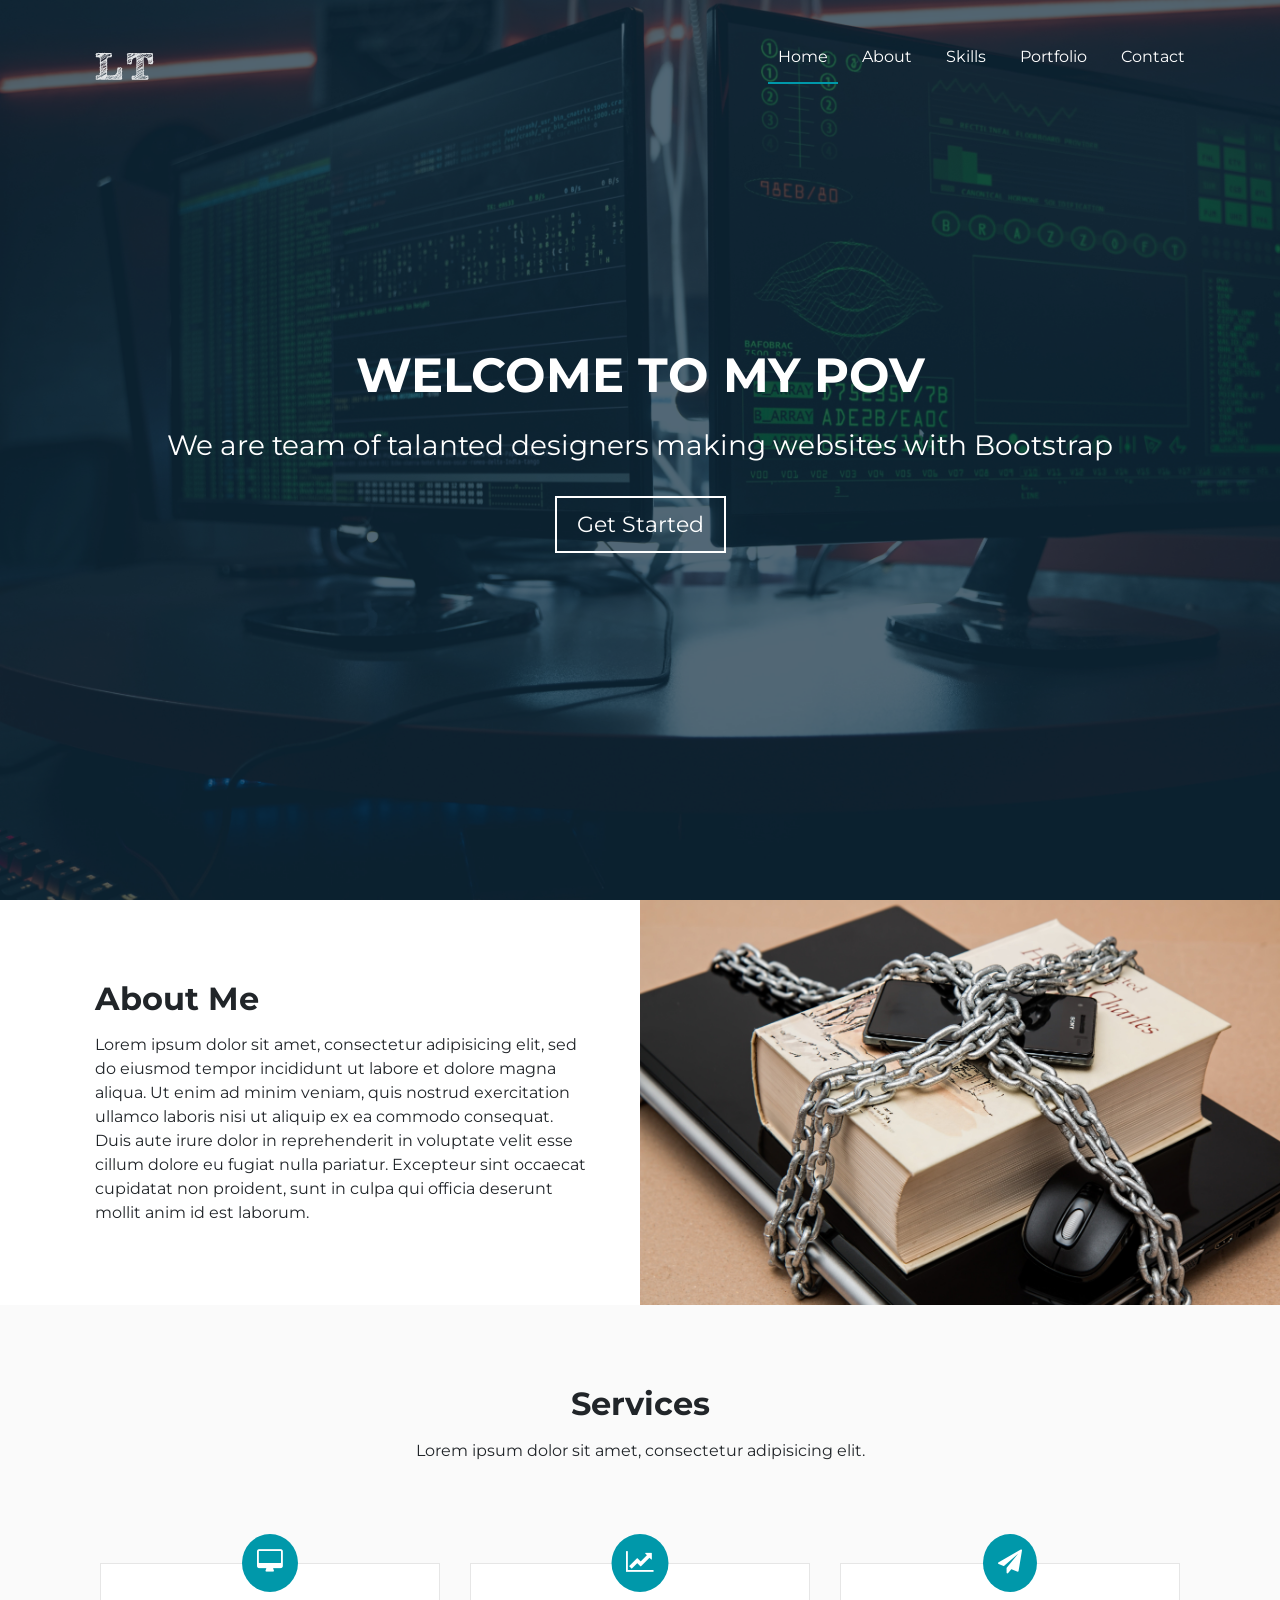
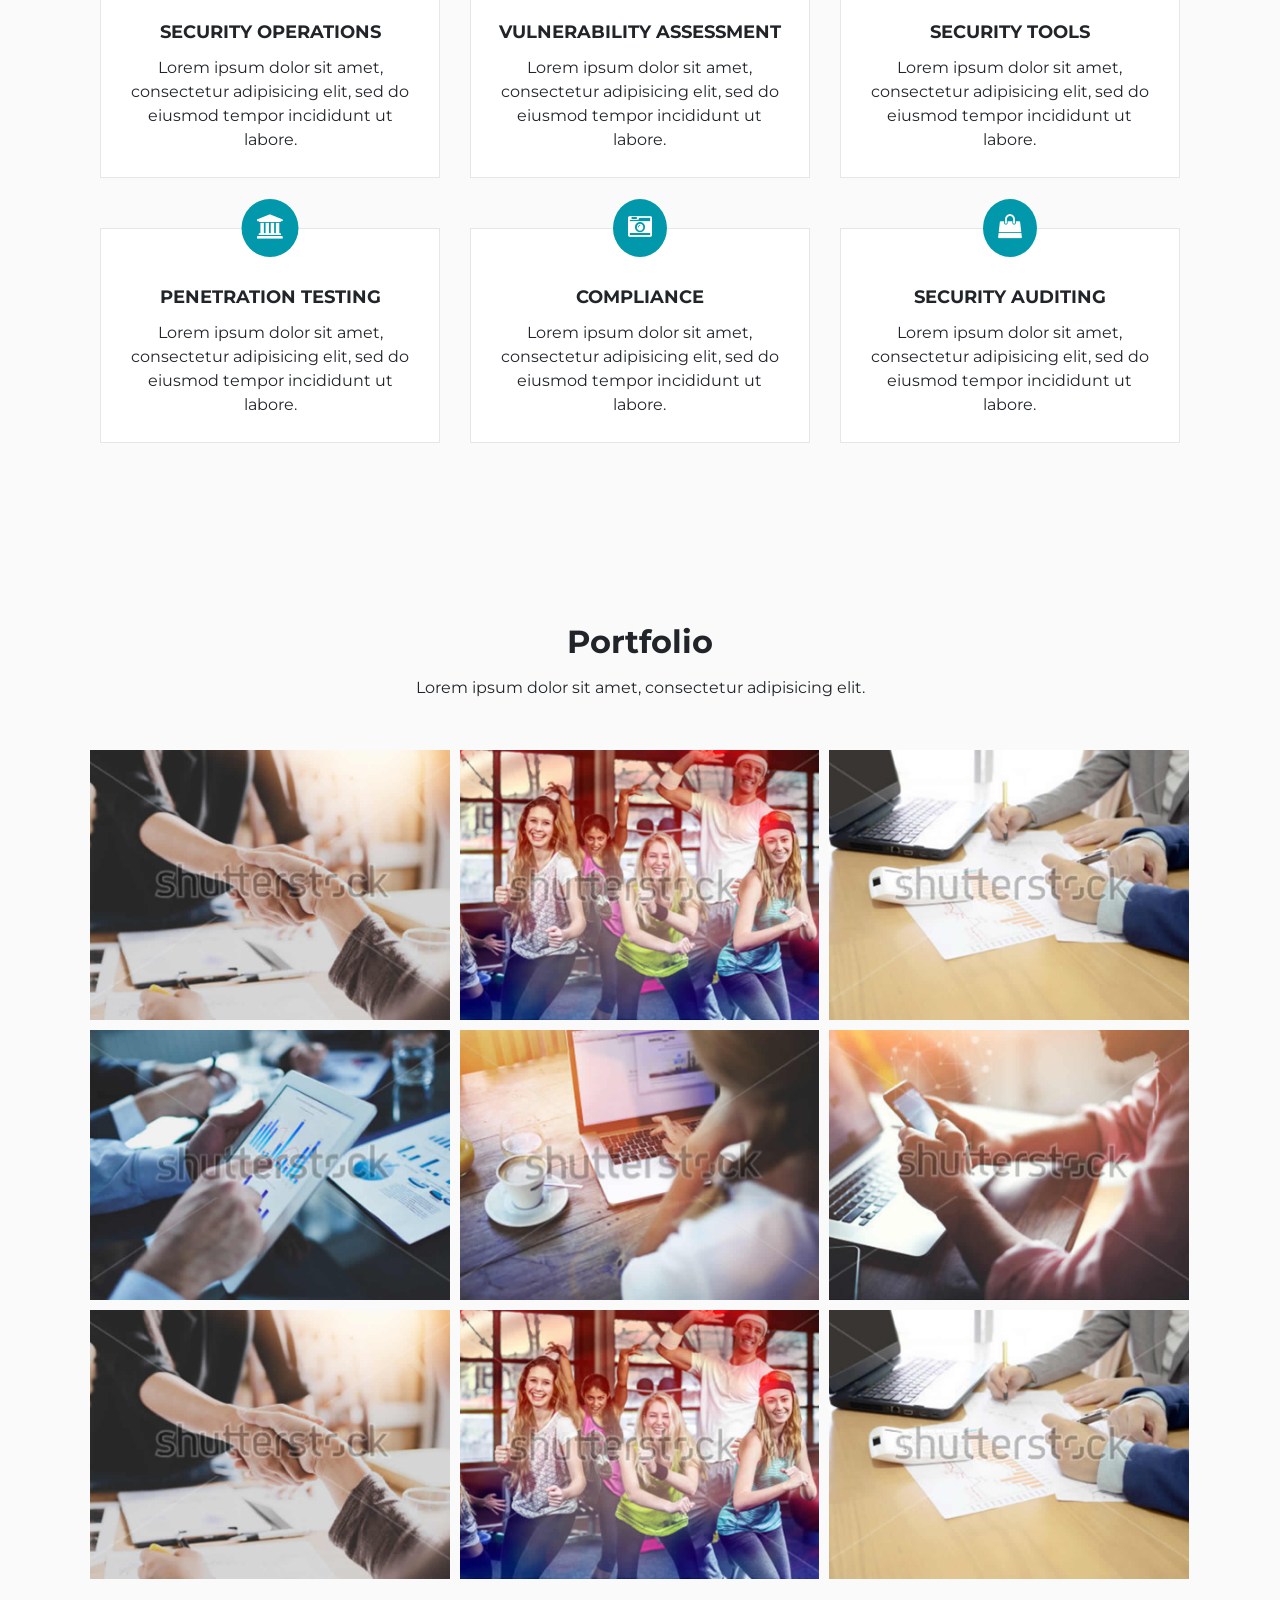
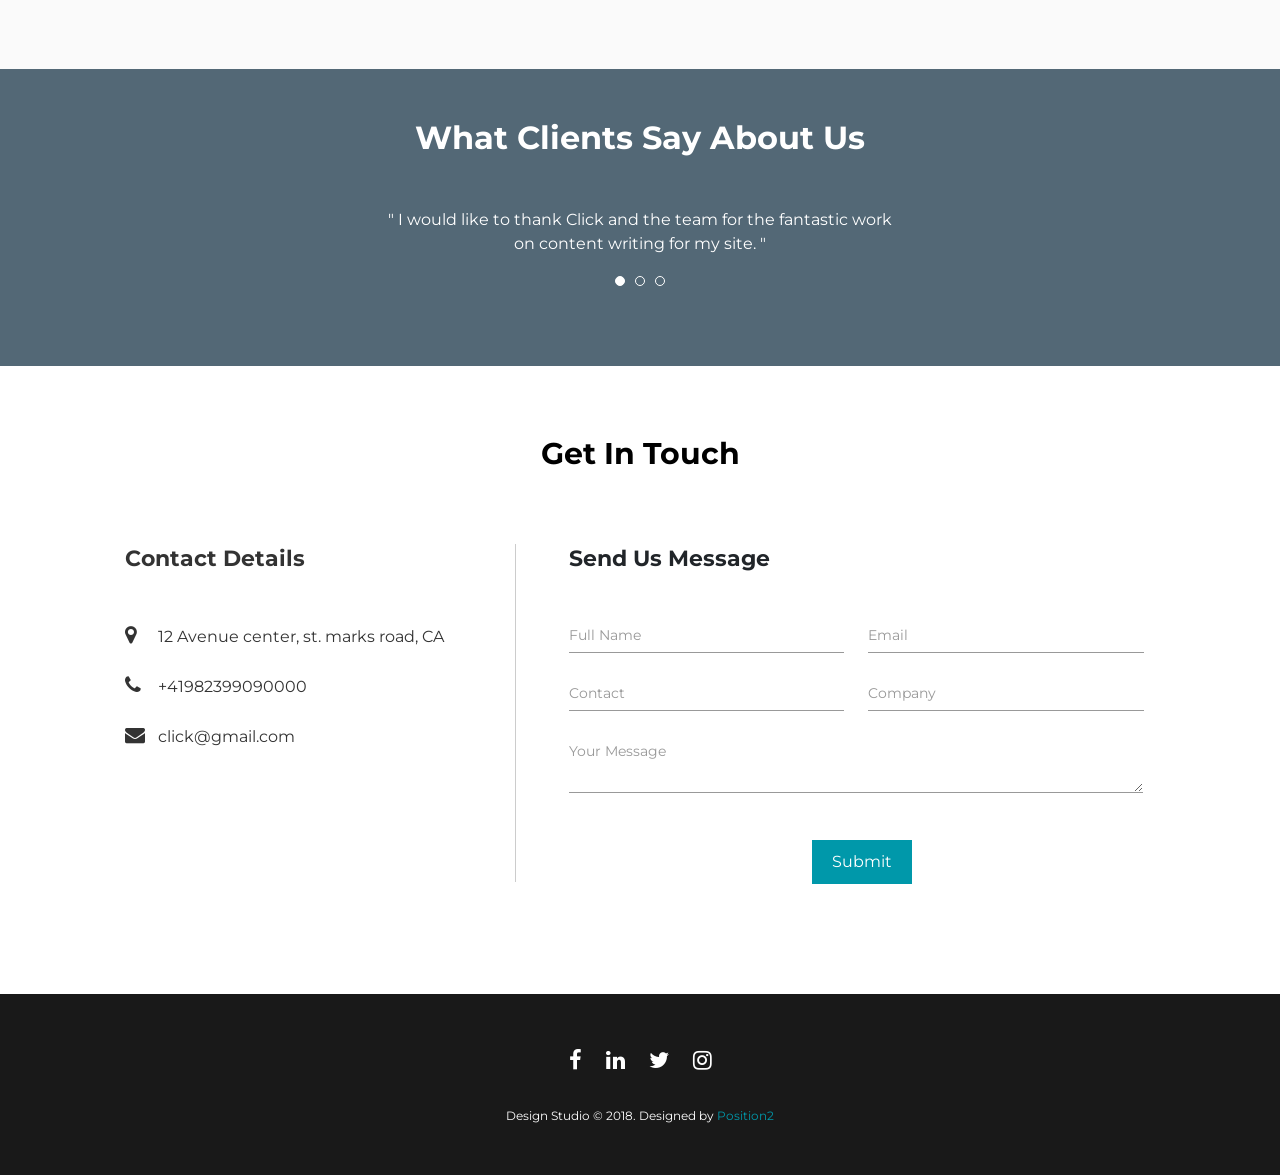
==== index.html @ 1babf872 "added files for portfolio - in development stage" ====
<!DOCTYPE html>
<html lang="en">
<head>
    <meta charset="utf-8">
    <meta name="viewport" content="width=device-width, initial-scale=1">
    <meta http-equiv="X-UA-Compatible" content="IE=edge">

    <link rel="stylesheet" type="text/css" href="//maxcdn.bootstrapcdn.com/font-awesome/4.7.0/css/font-awesome.min.css">
    <link rel="stylesheet" type="text/css" href="css/style.css">
    <link rel="stylesheet" type="text/css" href="css/custom-responsive-style.css">
    <link href="//fonts.googleapis.com/css?family=Montserrat" rel="stylesheet">
    <script type="text/javascript" src="script/jquery-3.2.1.min.js"></script>
    <script type="text/javascript" src="script/all-plugins.js"></script>
    <script type="text/javascript" src="script/plugin-active.js"></script>
    <meta charset="UTF-8">
    <meta name="viewport" content="width=device-width, initial-scale=1.0">
    <link rel="icon" type="image/x-icon" href="/fav/favicon.ico">

    <title>Cybersecurity Journey</title>
    <link rel="apple-touch-icon" sizes="57x57" href="/fav/apple-icon-57x57.png">
<link rel="apple-touch-icon" sizes="60x60" href="/fav/apple-icon-60x60.png">
<link rel="apple-touch-icon" sizes="72x72" href="/fav/apple-icon-72x72.png">
<link rel="apple-touch-icon" sizes="76x76" href="/apple-icon-76x76.png">
<link rel="apple-touch-icon" sizes="114x114" href="/fav/apple-icon-114x114.png">
<link rel="apple-touch-icon" sizes="120x120" href="/fav/apple-icon-120x120.png">
<link rel="apple-touch-icon" sizes="144x144" href="/fav/apple-icon-144x144.png">
<link rel="apple-touch-icon" sizes="152x152" href="/fav/apple-icon-152x152.png">
<link rel="apple-touch-icon" sizes="180x180" href="/fav/apple-icon-180x180.png">
<link rel="icon" type="image/png" sizes="192x192"  href="/fav/android-icon-192x192.png">
<link rel="icon" type="image/png" sizes="32x32" href="/fav/favicon-32x32.png">
<link rel="icon" type="image/png" sizes="96x96" href="/fav/favicon-96x96.png">
<link rel="icon" type="image/png" sizes="16x16" href="/fav/favicon-16x16.png">
<link rel="manifest" href="/fav/manifest.json">
<meta name="msapplication-TileColor" content="#ffffff">
<meta name="msapplication-TileImage" content="/ms-icon-144x144.png">
<meta name="theme-color" content="#ffffff">
</head>
<body data-spy="scroll" data-target=".main-navigation" data-offset="150">
    <section id="MainContainer">
        <!-- Header starts here -->
        <header id="Header">
            <nav class="main-navigation">
                <div class="container clearfix">
                    <div class="site-logo-wrap">
                        <a class="logo" data-target="#HeroBanner" href="#"><img src="images/logo.svg" alt="Design Studio"></a>
                    </div>
                    <a href="javascript:void(0)" class="menu-trigger hidden-lg-up"><span>&nbsp;</span></a>
                    <div class="main-menu hidden-md-down">
                        <ul class="menu-list">
                            <li><a class="nav-link" href="javascript:void(0)" data-target="#HeroBanner">Home</a></li>
                            <li><a class="nav-link" href="javascript:void(0)" data-target="#About">About</a></li>
                            <li><a class="nav-link" href="javascript:void(0)" data-target="#Services">Skills</a></li>
                            <li><a class="nav-link" href="javascript:void(0)" data-target="#Portfolio">Portfolio</a></li>
                            <li><a class="nav-link" href="javascript:void(0)" data-target="#ContactUs">Contact</a></li>
                        </ul>
                    </div>
                </div>
                <div class="mobile-menu hidden-lg-up">
                    <ul class="mobile-menu-list">
                        <li><a class="nav-link" href="javascript:void(0)" data-target="#HeroBanner">Home</a></li>
                        <li><a class="nav-link" href="javascript:void(0)" data-target="#About">About</a></li>
                        <li><a class="nav-link" href="javascript:void(0)" data-target="#Services">Skills</a></li>
                        <li><a class="nav-link" href="javascript:void(0)" data-target="#Portfolio">Portfolio</a></li>
                        <li><a class="nav-link" href="javascript:void(0)" data-target="#ContactUs">Contact</a></li>
                    </ul>
                </div>
            </nav>
        </header>
        <!-- Header ends here -->
        <!-- Banner starts here -->
        <section id="HeroBanner">
            <div class="hero-content">
                <h1>Welcome to my POV</h1>
                <p>We are team of talanted designers making websites with Bootstrap</p>
                <a href="#" class="hero-cta">Get Started</a>
            </div>
        </section>
        <!-- Banner ends here -->
           <!-- About Us section starts here -->
           <section id="About">
            <div class="container">
                <div class="about-wrapper">
                    <h2>About Me</h2>
                    <p>Lorem ipsum dolor sit amet, consectetur adipisicing elit, sed do eiusmod tempor incididunt ut labore et dolore magna aliqua. Ut enim ad minim veniam, quis nostrud exercitation ullamco laboris nisi ut aliquip ex ea commodo consequat. Duis aute irure dolor in reprehenderit in voluptate velit esse cillum dolore eu fugiat nulla pariatur. Excepteur sint occaecat cupidatat non proident, sunt in culpa qui officia deserunt mollit anim id est laborum.</p>
                </div>
            </div>
        </section>
        <!-- About Us section ends here -->
        <!-- Services section starts here -->
        <section id="Services">
            <div class="container">
                <div class="block-heading">
                    <h2>Services</h2>
                    <p>Lorem ipsum dolor sit amet, consectetur adipisicing elit.</p>
                </div>
                <div class="services-wrapper">
                    <div class="each-service">
                        <div class="service-icon"><i class="fa fa-desktop" aria-hidden="true"></i></div>
                        <h5 class="service-title">SECURITY OPERATIONS</h5>
                        <p class="service-description">Lorem ipsum dolor sit amet, consectetur adipisicing elit, sed do eiusmod tempor incididunt ut labore.</p>
                    </div>
                    <div class="each-service">
                        <div class="service-icon"><i class="fa fa-line-chart" aria-hidden="true"></i></div>
                        <h5 class="service-title">VULNERABILITY ASSESSMENT</h5>
                        <p class="service-description">Lorem ipsum dolor sit amet, consectetur adipisicing elit, sed do eiusmod tempor incididunt ut labore.</p>
                    </div>
                    <div class="each-service">
                        <div class="service-icon"><i class="fa fa-paper-plane" aria-hidden="true"></i></div>
                        <h5 class="service-title">SECURITY TOOLS</h5>
                        <p class="service-description">Lorem ipsum dolor sit amet, consectetur adipisicing elit, sed do eiusmod tempor incididunt ut labore.</p>
                    </div>
                    <div class="each-service">
                        <div class="service-icon"><i class="fa fa-university" aria-hidden="true"></i></div>
                        <h5 class="service-title">PENETRATION TESTING</h5>
                        <p class="service-description">Lorem ipsum dolor sit amet, consectetur adipisicing elit, sed do eiusmod tempor incididunt ut labore.</p>
                    </div>
                    <div class="each-service">
                        <div class="service-icon"><i class="fa fa-camera-retro" aria-hidden="true"></i></div>
                        <h5 class="service-title">COMPLIANCE</h5>
                        <p class="service-description">Lorem ipsum dolor sit amet, consectetur adipisicing elit, sed do eiusmod tempor incididunt ut labore.</p>
                    </div>
                    <div class="each-service">
                        <div class="service-icon"><i class="fa fa-shopping-bag" aria-hidden="true"></i></div>
                        <h5 class="service-title">SECURITY AUDITING</h5>
                        <p class="service-description">Lorem ipsum dolor sit amet, consectetur adipisicing elit, sed do eiusmod tempor incididunt ut labore.</p>
                    </div>
                </div>
            </div>
        </section>
        <!-- Services section ends here -->
     
        <!-- Portfolio section starts here -->
        <section id="Portfolio">
            <div class="container">
                <div class="block-heading">
                    <h2>Portfolio</h2>
                    <p>Lorem ipsum dolor sit amet, consectetur adipisicing elit.</p>
                </div>
                <div class="portfolio-wrapper clearfix">
                    <a class="each-portfolio" data-fancybox="gallery" href="images/p-one.jpg">
                    <img src="images/p-one.jpg" alt="p-one">
                    <div class="hover-cont-wrap">
                        <div class="hover-cont-block">
                           <h5 class="p-title">Title</h5>
                            <div class="p-desc">
                                <div>Lorem ipsum dolor sit amet, consectetur adipisicing elit.</div>
                                <div class="icon-div"><i class="fa fa-search-plus" aria-hidden="true"></i></div>
                            </div>
                        </div>
                    </div>
                   </a>
                    <a class="each-portfolio" data-fancybox="gallery" href="images/p-two.jpg">
                    <img src="images/p-two.jpg" alt="p-one">
                    <div class="hover-cont-wrap">
                        <div class="hover-cont-block">
                           <h5 class="p-title">Title</h5>
                           <div class="p-desc">
                                <div>Lorem ipsum dolor sit amet, consectetur adipisicing elit.</div>
                                <div class="icon-div"><i class="fa fa-search-plus" aria-hidden="true"></i></div>
                            </div>
                        </div>
                    </div>
                   </a>
                    <a class="each-portfolio" data-fancybox="gallery" href="images/p-three.jpg">
                    <img src="images/p-three.jpg" alt="p-one">
                    <div class="hover-cont-wrap">
                       <div class="hover-cont-block">
                           <h5 class="p-title">Title</h5>
                           <div class="p-desc">
                                <div>Lorem ipsum dolor sit amet, consectetur adipisicing elit.</div>
                                <div class="icon-div"><i class="fa fa-search-plus" aria-hidden="true"></i></div>
                            </div>
                        </div>
                    </div>
                   </a>
                    <a class="each-portfolio" data-fancybox="gallery" href="images/p-four.jpg">
                    <img src="images/p-four.jpg" alt="p-one">
                    <div class="hover-cont-wrap">
                        <div class="hover-cont-block">
                           <h5 class="p-title">Title</h5>
                           <div class="p-desc">
                                <div>Lorem ipsum dolor sit amet, consectetur adipisicing elit.</div>
                                <div class="icon-div"><i class="fa fa-search-plus" aria-hidden="true"></i></div>
                            </div>
                        </div>
                    </div>
                   </a>
                    <a class="each-portfolio" data-fancybox="gallery" href="images/p-five.jpg">
                    <img src="images/p-five.jpg" alt="p-one">
                    <div class="hover-cont-wrap">
                        <div class="hover-cont-block">
                           <h5 class="p-title">Title</h5>
                           <div class="p-desc">
                                <div>Lorem ipsum dolor sit amet, consectetur adipisicing elit.</div>
                                <div class="icon-div"><i class="fa fa-search-plus" aria-hidden="true"></i></div>
                            </div>
                        </div>
                    </div>
                   </a>
                    <a class="each-portfolio" data-fancybox="gallery" href="images/p-six.jpg">
                    <img src="images/p-six.jpg" alt="p-one">
                    <div class="hover-cont-wrap">
                        <div class="hover-cont-block">
                           <h5 class="p-title">Title</h5>
                           <div class="p-desc">
                                <div>Lorem ipsum dolor sit amet, consectetur adipisicing elit.</div>
                                <div class="icon-div"><i class="fa fa-search-plus" aria-hidden="true"></i></div>
                            </div>
                        </div>
                    </div>
                   </a>
                    <a class="each-portfolio" data-fancybox="gallery" href="images/p-one.jpg">
                    <img src="images/p-one.jpg" alt="p-one">
                    <div class="hover-cont-wrap">
                        <div class="hover-cont-block">
                           <h5 class="p-title">Title</h5>
                           <div class="p-desc">
                                <div>Lorem ipsum dolor sit amet, consectetur adipisicing elit.</div>
                                <div class="icon-div"><i class="fa fa-search-plus" aria-hidden="true"></i></div>
                            </div>
                        </div>
                    </div>
                   </a>
                    <a class="each-portfolio" data-fancybox="gallery" href="images/p-two.jpg">
                    <img src="images/p-two.jpg" alt="p-one">
                    <div class="hover-cont-wrap">
                        <div class="hover-cont-block">
                           <h5 class="p-title">Title</h5>
                           <div class="p-desc">
                                <div>Lorem ipsum dolor sit amet, consectetur adipisicing elit.</div>
                                <div class="icon-div"><i class="fa fa-search-plus" aria-hidden="true"></i></div>
                            </div>
                        </div>
                    </div>
                   </a>
                    <a class="each-portfolio" data-fancybox="gallery" href="images/p-three.jpg">
                    <img src="images/p-three.jpg" alt="p-one">
                    <div class="hover-cont-wrap">
                        <div class="hover-cont-block">
                            <h5 class="p-title">Title</h5>
                            <div class="p-desc">
                                <div>Lorem ipsum dolor sit amet, consectetur adipisicing elit.</div>
                                <div class="icon-div"><i class="fa fa-search-plus" aria-hidden="true"></i></div>
                            </div>
                        </div>
                    </div>
                   </a>
                </div>
            </div>
        </section>
        <!-- Portfolio section ends here -->
        <section id="Testimonial">
          <div class="testimonial-wrap">
          <div class="container">
            <div class="block-heading">
              <h2>What Clients Say About Us</h2>
            </div>
            <ul class="testimonial-slider">
              <li>" I would like to thank Click and the team for the fantastic work<br> on content writing for my site. "</li>
              <li>" I'd say that the team is excellent and it is some of the best service<br> I have received both online and offline in a long time. "</li>
              <li>" It's been great working with you. The content is also great. I can certainly recommend your<br> services to others as cost effective services. "</li>
            </ul>
          </div>
        </div>
        </section>
        <!-- Contact us section starts here -->
        <section id="ContactUs">
            <div class="container contact-container">
                <h3 class="contact-title">Get In Touch</h3>
                <div class="contact-outer-wrapper">
                    <div class="address-block">
                        <p class="add-title">Contact Details</p>
                        <div class="c-detail">
                            <span class="c-icon"><i class="fa fa-map-marker" aria-hidden="true"></i></span> <span class="c-info">12 Avenue center, st. marks road, CA</span>
                        </div>
                        <div class="c-detail">
                            <span class="c-icon"><i class="fa fa-phone" aria-hidden="true"></i></span> <span class="c-info">+41982399090000</span>
                        </div>
                        <div class="c-detail">
                            <span class="c-icon"><i class="fa fa-envelope" aria-hidden="true"></i></span> <span class="c-info">click@gmail.com</span>
                        </div>
                    </div>
                    <div class="form-wrap">
                        <p class="add-title">Send Us Message</p>
                        <form>
                            <div class="fname floating-label">
                                <input type="text" class="floating-input" name="full name" id="full-name-field" />
                                <label for="full-name-field">Full Name</label>
                            </div>
                            <div class="email floating-label">
                                <input type="email" class="floating-input" name="email" id="mail-field" />
                                <label for="mail-field">Email</label>
                            </div>
                            <div class="contact floating-label">
                                <input type="tel" class="floating-input" name="contact" id="contact-us-field" />
                                <label for="contact-us-field">Contact</label>
                            </div>
                            <div class="company floating-label">
                                <input type="text" class="floating-input" name="company" id="company-field" />
                                <label for="company-field">Company</label>
                            </div>
                            <div class="user-msg floating-label">
                                <textarea class="floating-input" name="user message" id="user-msg-field"></textarea>
                                <label for="user-msg-field" class="msg-label">Your Message</label>
                            </div>
                            <div class="submit-btn">
                                <button type="submit">Submit</button>
                            </div>
                        </form>
                    </div>
                </div>
            </div>
        </section>
        <!-- Contact us section ends here -->
        <!-- Footer section starts here -->
        <footer id="Footer">
            <div class="container">
                <div class="social-share">
                    <ul>
                        <li><a href="#"><i class="fa fa-facebook" aria-hidden="true"></i></a></li>
                        <li><a href="#"><i class="fa fa-linkedin" aria-hidden="true"></i></a></li>
                        <li><a href="#"><i class="fa fa-twitter" aria-hidden="true"></i></a></li>
                        <li><a href="#"><i class="fa fa-instagram" aria-hidden="true"></i></a></li>
                    </ul>
                </div>
                <div class="footer-logo-wrap">
                    Design Studio &copy; 2018. Designed by <a href="https://www.position2.com/">Position2</a>
                </div>
            </div>
        </footer>
        <!-- Footer section ends here -->
    </section>
</body>
</html>
---- css/custom-responsive-style.css ----
/*Extra small devices (portrait phones, less than 576px)*/
@media (max-width: 575px) {
  /* header style */
  #Header .mobile-menu ul li {
    list-style: none;
    padding: 0 0 20px 20px; 
  }
  /* Hero banner style */
  #HeroBanner .hero-content h1 {
    font-size: 28px;
  }
  #HeroBanner .hero-content p {
    font-size: 20px;
  }
  #HeroBanner .hero-content a {
    font-size: 18px;
  }
  #Header .site-logo-wrap {
    padding: 23px 0;
  }
  #Header .site-logo-wrap .logo img {
    width: 55px;
  }
  #Header.header-fixed .site-logo-wrap .logo img {
    width: 50px;
    transition: all 0.3s ease-in-out;
  }
  /* services style */
  #Services .services-wrapper {
    display: block;
  }
  #Services .each-service {
    max-width: 100%;
    margin: 0 0 50px;
  }
  #Services {
    padding: 50px 0;
  }
  #Services .each-service:last-child {
    margin: 0;
  }
  /* porfolio style */
  #Portfolio {
    padding: 50px 0;
  }
  #Portfolio .portfolio-wrapper .each-portfolio {
    position: relative;
    width: 100%;
    float: left;
    margin: 0 0 10px;
  }
  #Portfolio .each-portfolio .hover-cont-wrap {
    opacity: 1;
    height: auto;
    top: auto;
    bottom: 0;
  }
  #Portfolio .each-portfolio .hover-cont-wrap .p-title {
    top: 0;
  }
  #Portfolio .each-portfolio .hover-cont-wrap .p-desc {
    top: 0;
  }
  #Portfolio .each-portfolio .hover-cont-wrap .hover-cont-block {
    top: 0;
    transform: translateY(0%); 
  }
  /* about us style */
  #About .about-wrapper {
    width: 100%;
    text-align: center;
    padding: 50px 0;
  }
  #About:after {
    display: none;
  }
  /* testimonial slider style */
  #Testimonial .testimonial-slider li br {
    display: none;
  }
  /* contact us style */
  #ContactUs {
    padding: 50px 0;
  }
  #ContactUs .contact-outer-wrapper {
    display: block;
  }
  #ContactUs .address-block {
    display: block;
    width: 100%;
    border-bottom: 1px solid #ccc;
    padding: 0 0 30px;
  }
  #ContactUs .address-block::after {
    display: none;
  }
  #ContactUs .form-wrap {
    display: block;
    width: 100%;
    padding: 30px 0 0;
  }
  #ContactUs .form-wrap .floating-label {
    width: 100%;
  }
  #ContactUs .form-wrap .fname,
  #ContactUs .form-wrap .contact {
    margin-right: 0;
  }
  #ContactUs .contact-title {
    margin: 0 0 50px;
  }
  #Services .block-heading {
    margin-bottom: 70px;
  }
  .block-heading {
    margin-bottom: 30px;
  }
  #ContactUs .contact-title {
    margin: 0 0 20px;
  }
  #ContactUs .add-title {
    text-align: center;
    margin: 0 0 30px;
  }
  .hidden-lg-up {
    display: block;
  }
  .hidden-md-down {
    display: none;
  }
}
/*Small devices (landscape phones, 576px and up)*/
@media (min-width: 576px) and (max-width: 767px) {
  /* Header style */
  .navbar-nav {
    background-color: rgba(0, 0, 0, 0.5);
  }
  /* Hero banner style goes here */
  #HeroBanner .hero-content h1 {
    font-size: 28px;
  }
  #HeroBanner .hero-content p {
    font-size: 20px;
  }
  #HeroBanner .hero-content a {
    font-size: 18px;
  }
  /* services section. style */
  #Services .each-service {
    max-width: 100%;
    margin: 0 0 50px;
  }
  #Services .each-service:last-child {
    margin: 0;
  }
  /* portfolio section style */
  #Portfolio .portfolio-wrapper .each-portfolio {
    position: relative;
    width: calc(50% - 10px);
    float: left;
    margin: 0 5px 10px;
  }
  #Portfolio .each-portfolio .hover-cont-wrap {
    position: relative;
    opacity: 1;
  }
  #Portfolio .each-portfolio .hover-cont-wrap .p-title {
    top: 0;
  }
  #Portfolio .each-portfolio .hover-cont-wrap .p-desc {
    top: 0;
  }
  #Portfolio .each-portfolio .hover-cont-wrap .hover-cont-block {
    top: 0;
    transform: translateY(0%);
  }
  /* about us section style */
  #About .about-wrapper {
    width: 100%;
    text-align: center;
    padding: 80px 0;
  }
  #About:after {
    display: none;
  }
  /* testmonial slider style*/
  #Testimonial .testimonial-slider li br {
    display: none;
  }
  /* contact section style */
  #ContactUs {
    padding: 50px 0;
  }
  #ContactUs .contact-outer-wrapper {
    display: block;
  }
  #ContactUs .address-block {
    display: block;
    width: 100%;
    border-bottom: 1px solid #ccc;
    padding: 0 0 30px;
  }
  #ContactUs .address-block::after {
    display: none;
  }
  #ContactUs .form-wrap {
    display: block;
    width: 100%;
    padding: 30px 0 0;
  }
  #ContactUs .form-wrap .floating-label {
    width: 100%;
  }
  #ContactUs .form-wrap .fname,
  #ContactUs .form-wrap .contact {
    margin-right: 0;
  }
  #ContactUs .contact-title {
    margin: 0 0 50px;
  }
  #Services .block-heading {
    margin-bottom: 70px;
  }
  .block-heading {
    margin-bottom: 30px;
  }
  #ContactUs .contact-title {
    margin: 0 0 20px;
  }
  #ContactUs .add-title {
    text-align: center;
    margin: 0 0 30px;
  }
  .hidden-lg-up {
    display: block;
  }
  .hidden-md-down {
    display: none;
  }
}
/*Medium devices (tablets, 768px and up)*/
@media (min-width: 768px) and (max-width: 991px) {
  /* Header style */
  .navbar-nav {
    background-color: rgba(0, 0, 0, 0.5);
  }
  #Header .site-logo-wrap .logo img {
    width: 60px;
  }
  /* Hero banner style */
  #HeroBanner .hero-content h1 {
    font-size: 28px;
  }
  #HeroBanner .hero-content p {
    font-size: 20px;
  }
  #HeroBanner .hero-content a {
    font-size: 18px;
  }
  /* mobile menu style */
  #Header .mobile-menu {
    width: 300px;
    left: -300px;
  }
  #Header .mobile-menu ul {
    margin-top: 100px;
  }
  /* service section style*/
  #Services .each-service {
    max-width: calc(50% - 30px);
  }
  /* porfolio section style */
  #Portfolio .portfolio-wrapper .each-portfolio {
    width: calc(50% - 10px);
  }
  #Portfolio .each-portfolio .hover-cont-wrap {
    position: relative;
    opacity: 1;
  }
  #Portfolio .each-portfolio .hover-cont-wrap .p-title, #Portfolio .each-portfolio .hover-cont-wrap .p-desc {
    top: 0;
  }
  #Portfolio .each-portfolio .hover-cont-wrap .hover-cont-block {
    top: 0;
    transform: translateY(0%);
  }
  /* testimonial slider style */
  #Testimonial .testimonial-slider li br {
    display: none;
  }
  /* contact us section style */
  #ContactUs .contact-outer-wrapper {
    display: block;
  }
  #ContactUs .address-block {
    display: block;
    width: 100%;
    border-bottom: 1px solid #ccc;
    padding: 0 0 30px;
  }
  #ContactUs .address-block::after {
    display: none;
  }
  #ContactUs .form-wrap {
    display: block;
    width: 100%;
    padding: 30px 0 0;
  }
  #ContactUs .c-detail .c-icon {
    width: 6%;
  }
  #ContactUs .c-detail .c-info {
    width: 92%;
  }
  .hidden-lg-up {
    display: block;
  }
  .hidden-md-down {
    display: none;
  }
}
/*Large devices (desktops, 992px and up)*/
@media (min-width: 992px) and (max-width: 1199px) {
  /* portfolio section style */
  #Portfolio .each-portfolio .hover-cont-wrap {
    position: relative;
    opacity: 1;
  }
  #Portfolio .each-portfolio .hover-cont-wrap .p-title, #Portfolio .each-portfolio .hover-cont-wrap .p-desc {
    top: 0;
  }
  #Portfolio .each-portfolio .hover-cont-wrap .hover-cont-block {
    top: 0;
    transform: translateY(0%);
  }
  /* contact us section style */
  #ContactUs .c-detail .c-icon {
    width: 10%;
  }
  #ContactUs .c-detail .c-info {
    width: 87%;
  }
}
/*Extra large devices (large desktops, 1200px and up)*/
@media (min-width: 1200px) {
    ...
}
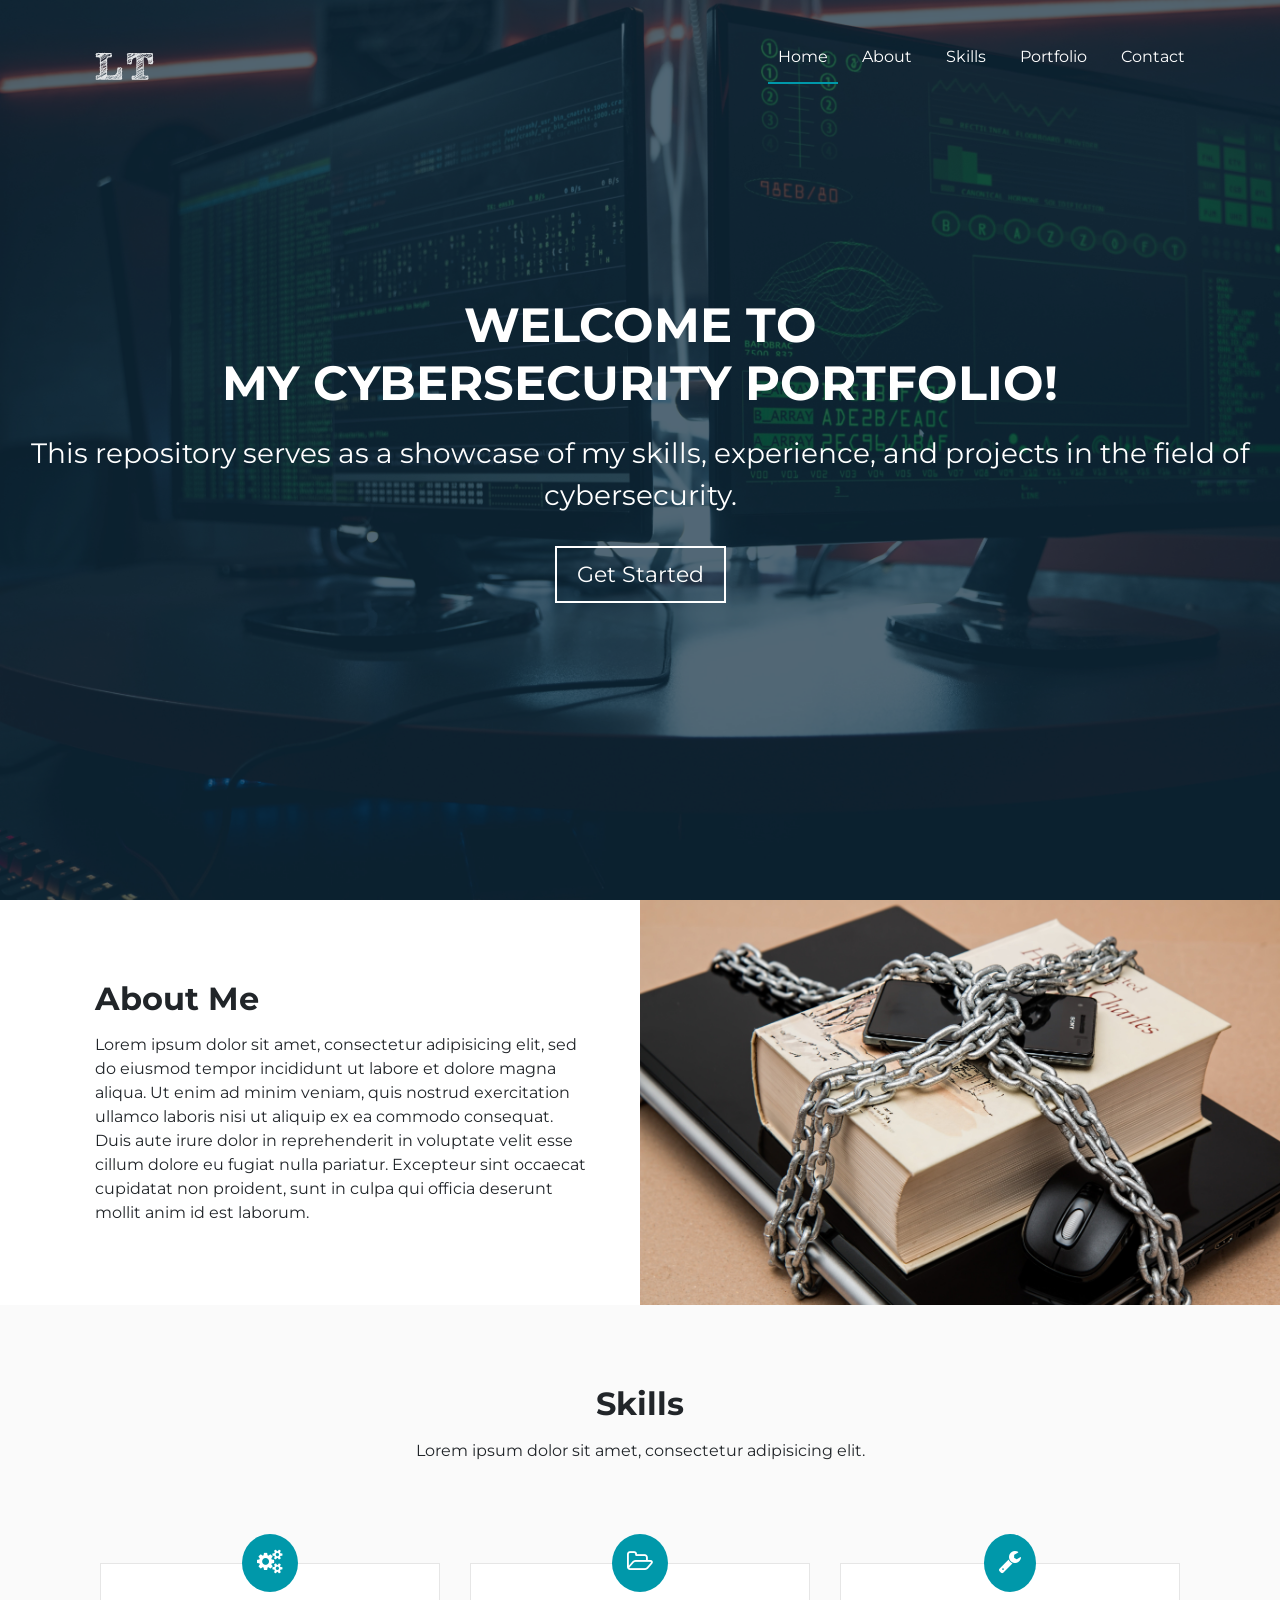
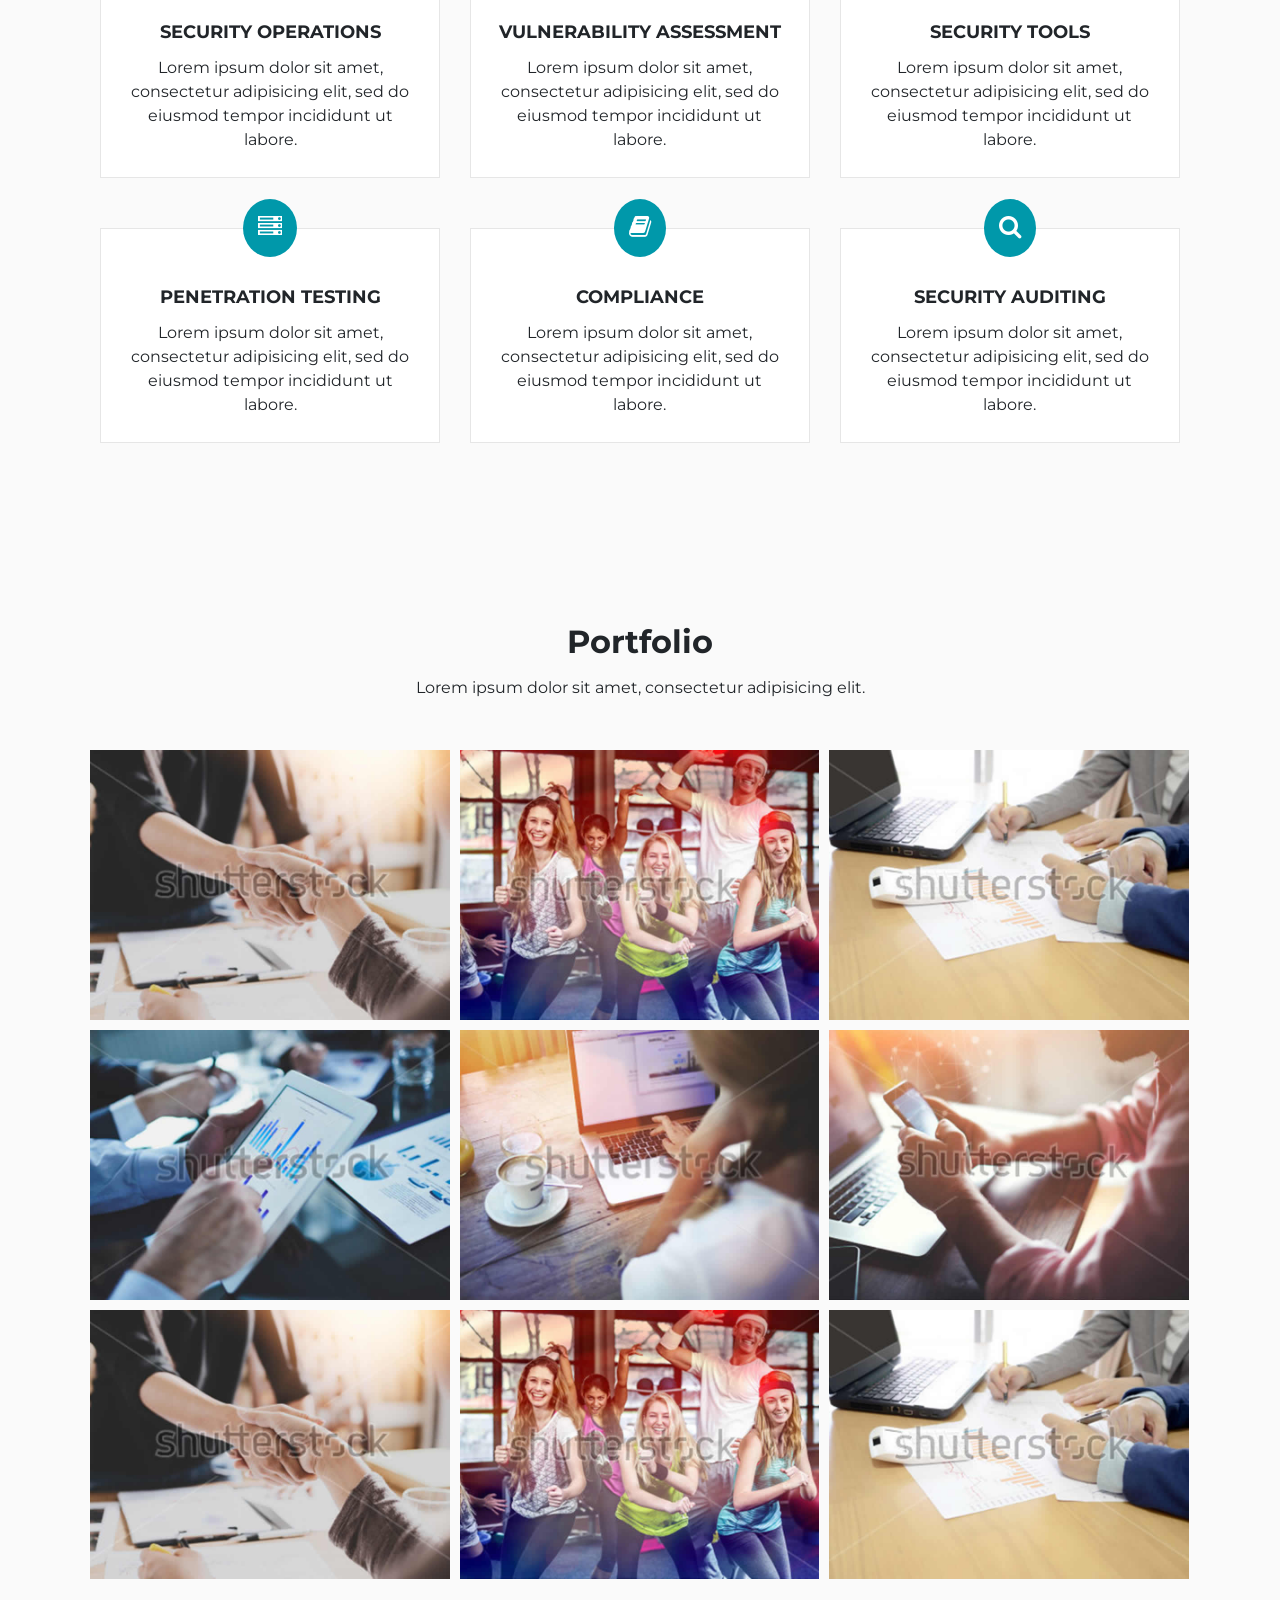
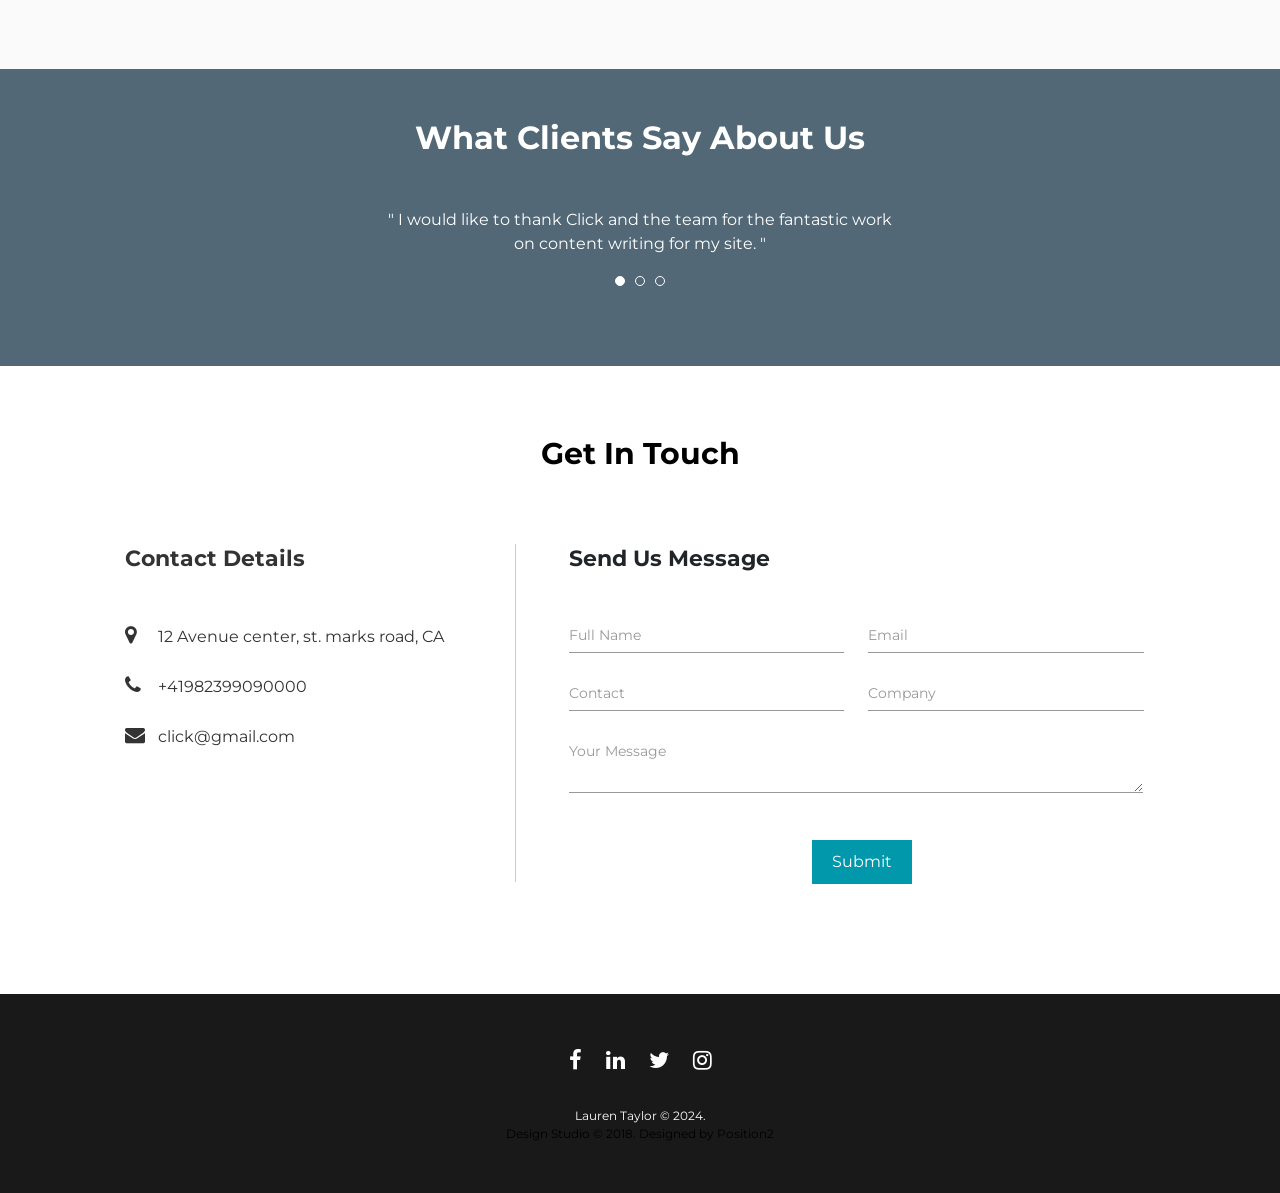
==== commit 8a5b0a0a: "added proper icons for skills and updated the banner statement" ====
--- a/index.html
+++ b/index.html
@@ -70,8 +70,8 @@
         <!-- Banner starts here -->
         <section id="HeroBanner">
             <div class="hero-content">
-                <h1>Welcome to my POV</h1>
-                <p>We are team of talanted designers making websites with Bootstrap</p>
+                <h1>Welcome to <br> my Cybersecurity Portfolio!</h1>
+                <p>This repository serves as a showcase of my skills, experience, and projects in the field of cybersecurity.</p>
                 <a href="#" class="hero-cta">Get Started</a>
             </div>
         </section>
@@ -90,37 +90,37 @@
         <section id="Services">
             <div class="container">
                 <div class="block-heading">
-                    <h2>Services</h2>
+                    <h2>Skills</h2>
                     <p>Lorem ipsum dolor sit amet, consectetur adipisicing elit.</p>
                 </div>
                 <div class="services-wrapper">
                     <div class="each-service">
-                        <div class="service-icon"><i class="fa fa-desktop" aria-hidden="true"></i></div>
+                        <div class="service-icon"><i class="fa fa-cogs" aria-hidden="true"></i></div>
                         <h5 class="service-title">SECURITY OPERATIONS</h5>
                         <p class="service-description">Lorem ipsum dolor sit amet, consectetur adipisicing elit, sed do eiusmod tempor incididunt ut labore.</p>
                     </div>
                     <div class="each-service">
-                        <div class="service-icon"><i class="fa fa-line-chart" aria-hidden="true"></i></div>
+                        <div class="service-icon"><i class="fa fa-folder-open-o" aria-hidden="true"></i></div>
                         <h5 class="service-title">VULNERABILITY ASSESSMENT</h5>
                         <p class="service-description">Lorem ipsum dolor sit amet, consectetur adipisicing elit, sed do eiusmod tempor incididunt ut labore.</p>
                     </div>
                     <div class="each-service">
-                        <div class="service-icon"><i class="fa fa-paper-plane" aria-hidden="true"></i></div>
+                        <div class="service-icon"><i class="fa fa-wrench" aria-hidden="true"></i></div>
                         <h5 class="service-title">SECURITY TOOLS</h5>
                         <p class="service-description">Lorem ipsum dolor sit amet, consectetur adipisicing elit, sed do eiusmod tempor incididunt ut labore.</p>
                     </div>
                     <div class="each-service">
-                        <div class="service-icon"><i class="fa fa-university" aria-hidden="true"></i></div>
+                        <div class="service-icon"><i class="fa fa-server" aria-hidden="true"></i></div>
                         <h5 class="service-title">PENETRATION TESTING</h5>
                         <p class="service-description">Lorem ipsum dolor sit amet, consectetur adipisicing elit, sed do eiusmod tempor incididunt ut labore.</p>
                     </div>
                     <div class="each-service">
-                        <div class="service-icon"><i class="fa fa-camera-retro" aria-hidden="true"></i></div>
+                        <div class="service-icon"><i class="fa fa-book" aria-hidden="true"></i></div>
                         <h5 class="service-title">COMPLIANCE</h5>
                         <p class="service-description">Lorem ipsum dolor sit amet, consectetur adipisicing elit, sed do eiusmod tempor incididunt ut labore.</p>
                     </div>
                     <div class="each-service">
-                        <div class="service-icon"><i class="fa fa-shopping-bag" aria-hidden="true"></i></div>
+                        <div class="service-icon"><i class="fa fa-search" aria-hidden="true"></i></div>
                         <h5 class="service-title">SECURITY AUDITING</h5>
                         <p class="service-description">Lorem ipsum dolor sit amet, consectetur adipisicing elit, sed do eiusmod tempor incididunt ut labore.</p>
                     </div>
@@ -324,7 +324,9 @@
                     </ul>
                 </div>
                 <div class="footer-logo-wrap">
-                    Design Studio &copy; 2018. Designed by <a href="https://www.position2.com/">Position2</a>
+                    Lauren Taylor &copy; 2024. 
+                    <br>
+                 <div id="mandatory">   Design Studio &copy; 2018. Designed by <a id="part2" href="https://www.position2.com/">Position2</a></div>
                 </div>
             </div>
         </footer>
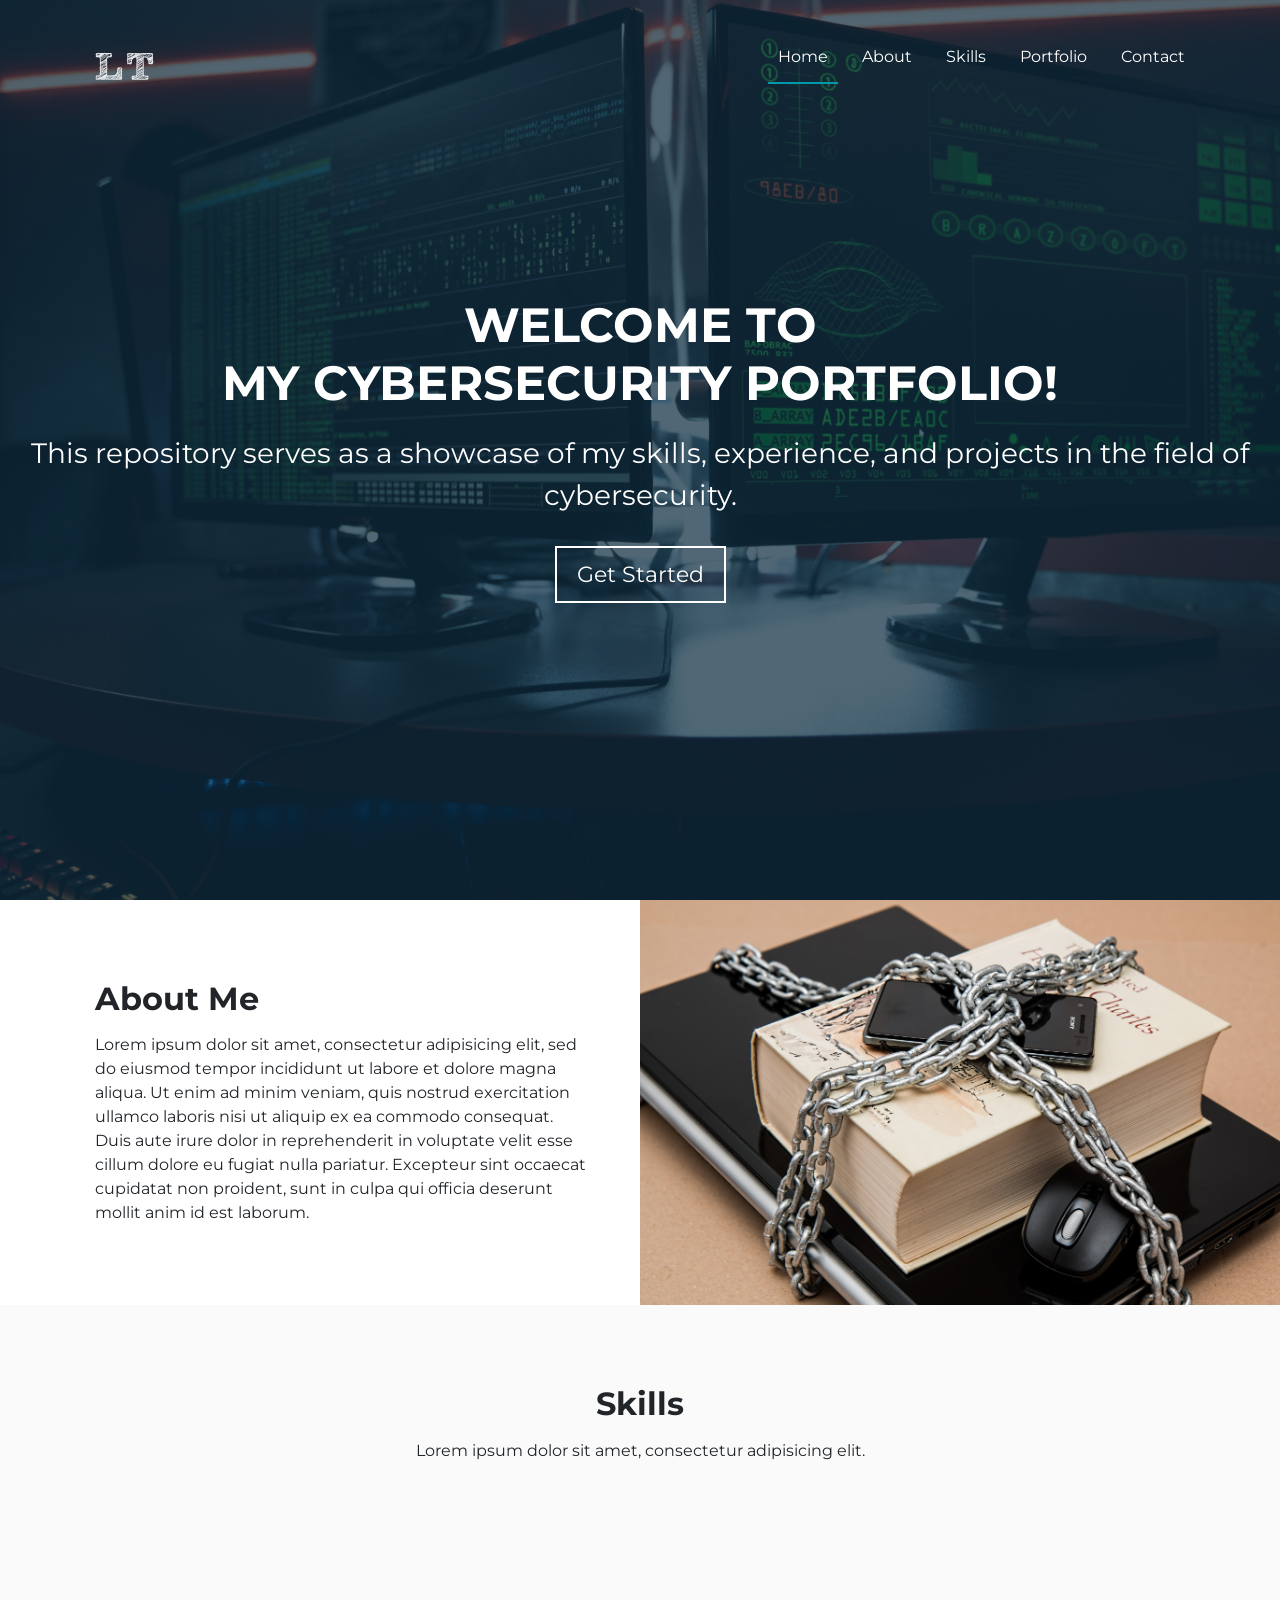
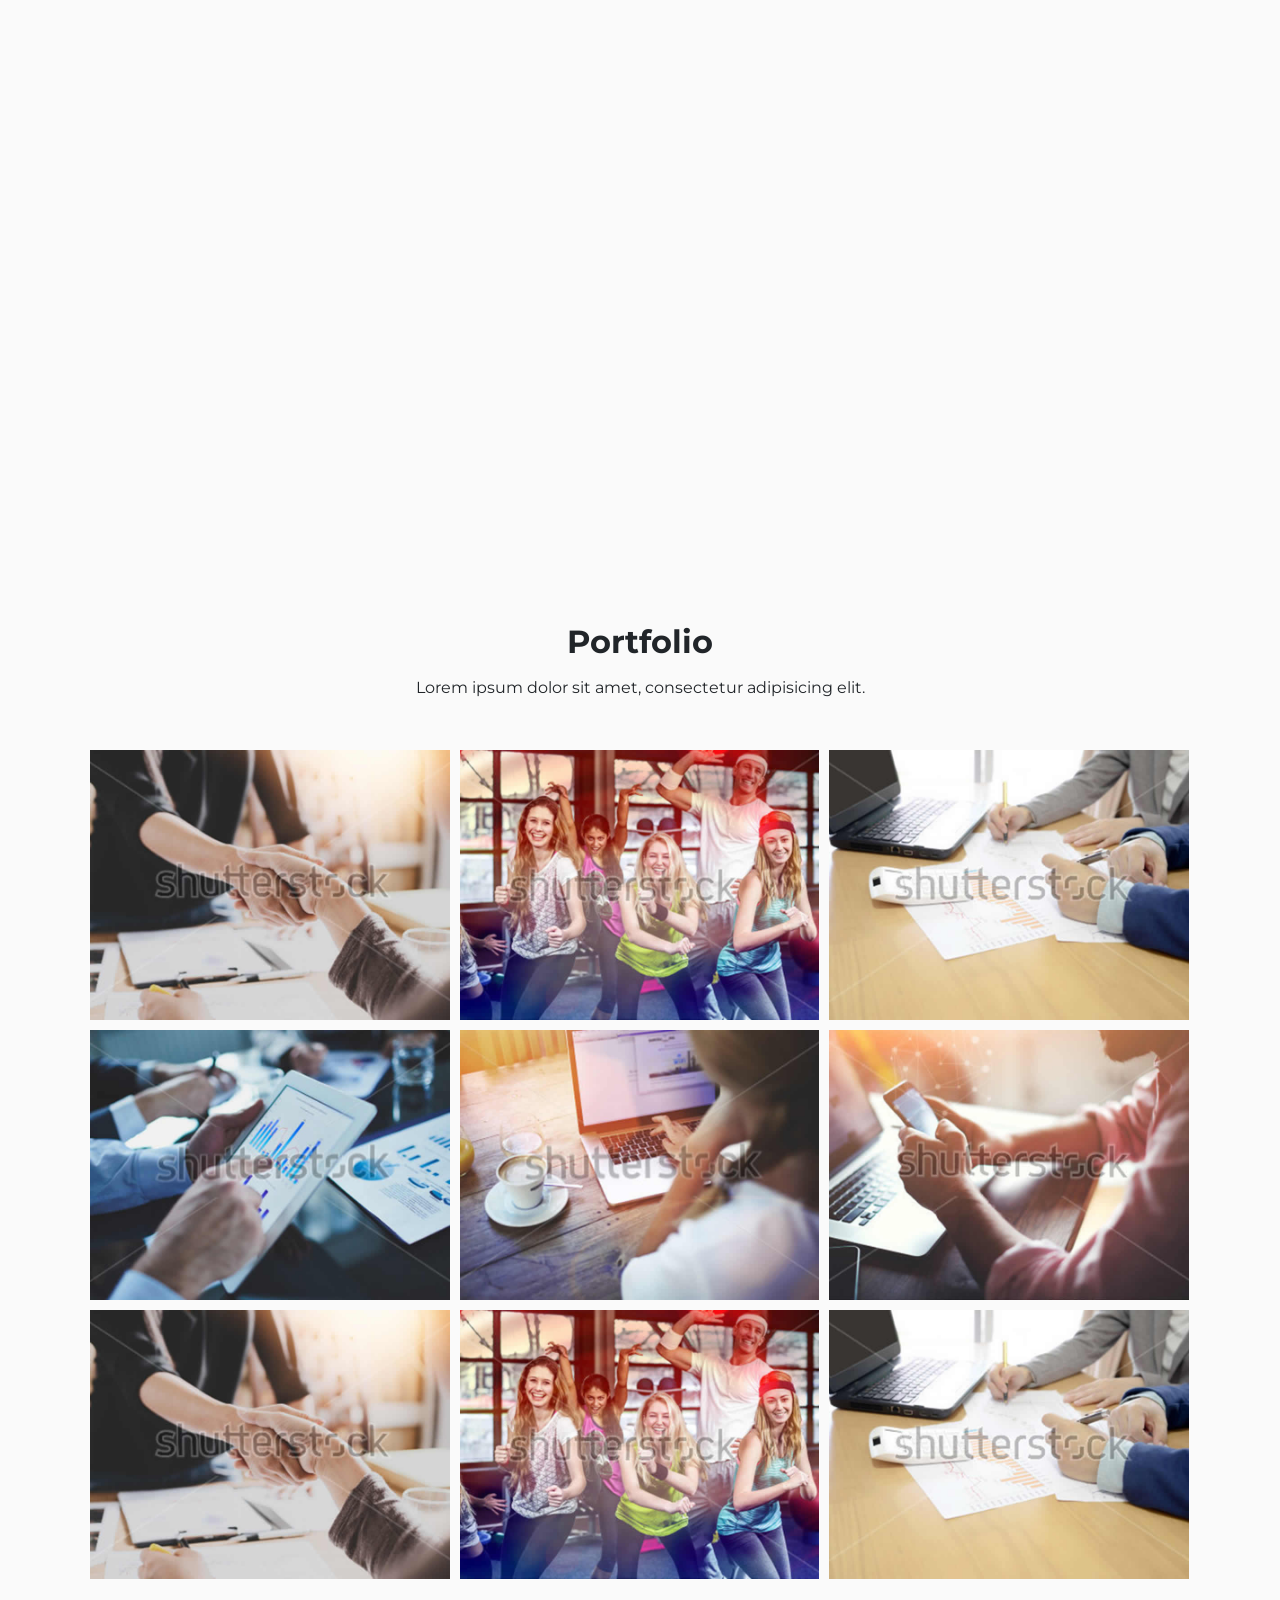
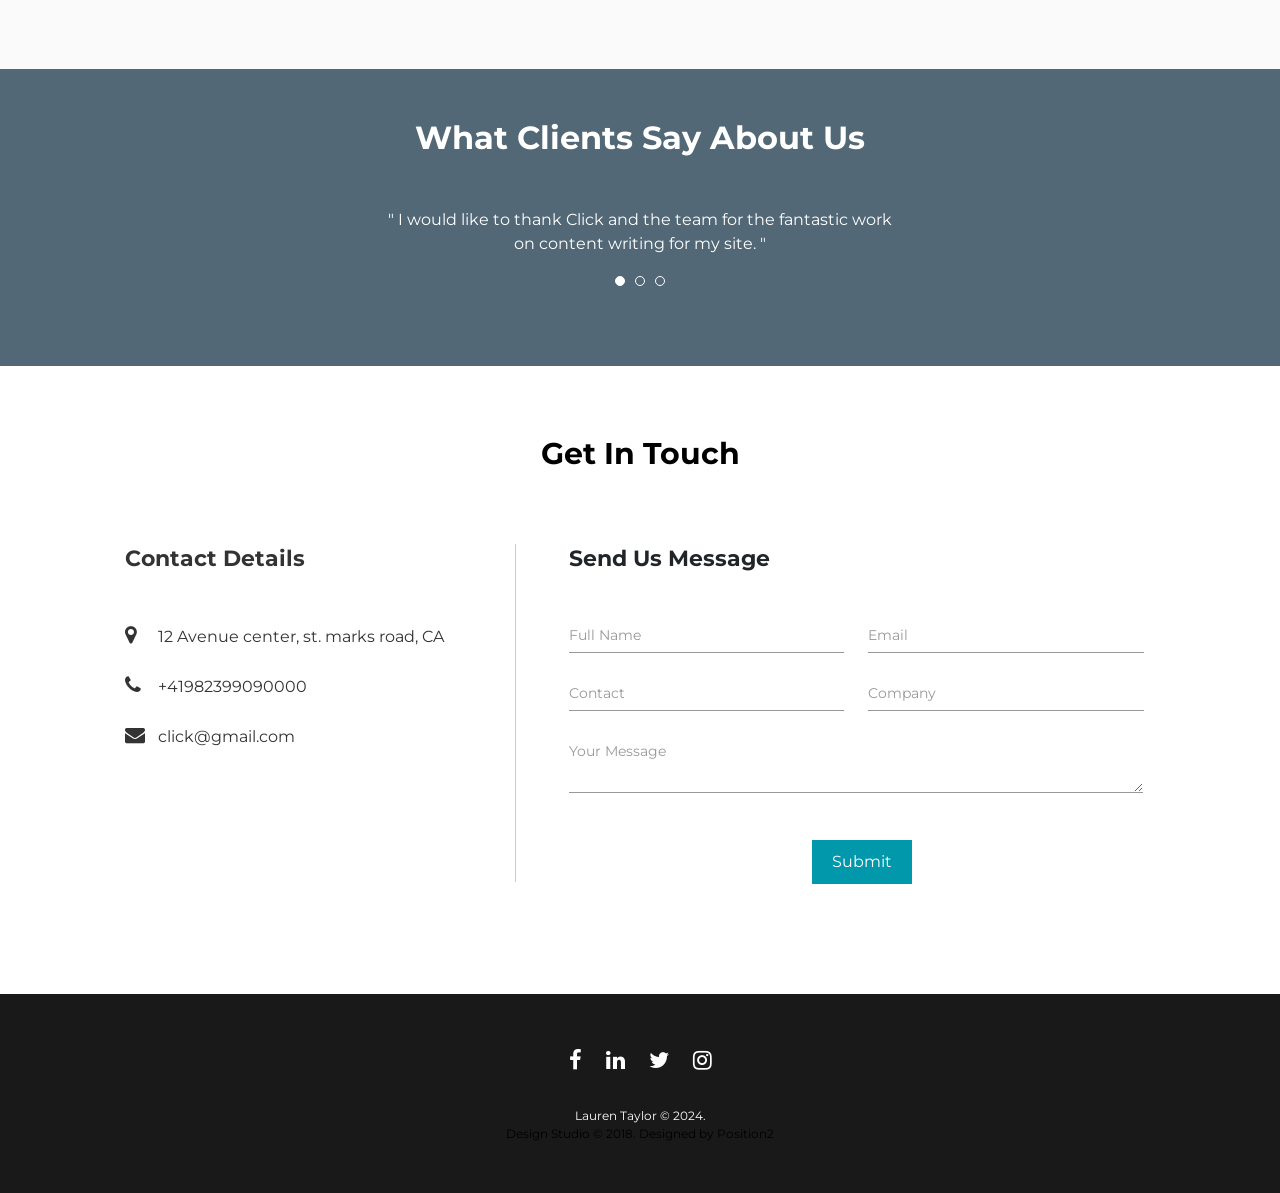
==== commit 293fcf87: "updated skills: SA and AC content" ====
--- a/index.html
+++ b/index.html
@@ -116,13 +116,13 @@
                     </div>
                     <div class="each-service">
                         <div class="service-icon"><i class="fa fa-book" aria-hidden="true"></i></div>
-                        <h5 class="service-title">COMPLIANCE</h5>
-                        <p class="service-description">Lorem ipsum dolor sit amet, consectetur adipisicing elit, sed do eiusmod tempor incididunt ut labore.</p>
+                        <h5 class="service-title">ASSESSING COMPLIANCE</h5>
+                        <p class="service-description">Determining whether or not the organization is adhering to necessary compliance regulations.</p>
                     </div>
                     <div class="each-service">
                         <div class="service-icon"><i class="fa fa-search" aria-hidden="true"></i></div>
                         <h5 class="service-title">SECURITY AUDITING</h5>
-                        <p class="service-description">Lorem ipsum dolor sit amet, consectetur adipisicing elit, sed do eiusmod tempor incididunt ut labore.</p>
+                        <p class="service-description">A review of an organization’s security controls, policies, and procedures against a set of expectations.</p>
                     </div>
                 </div>
             </div>
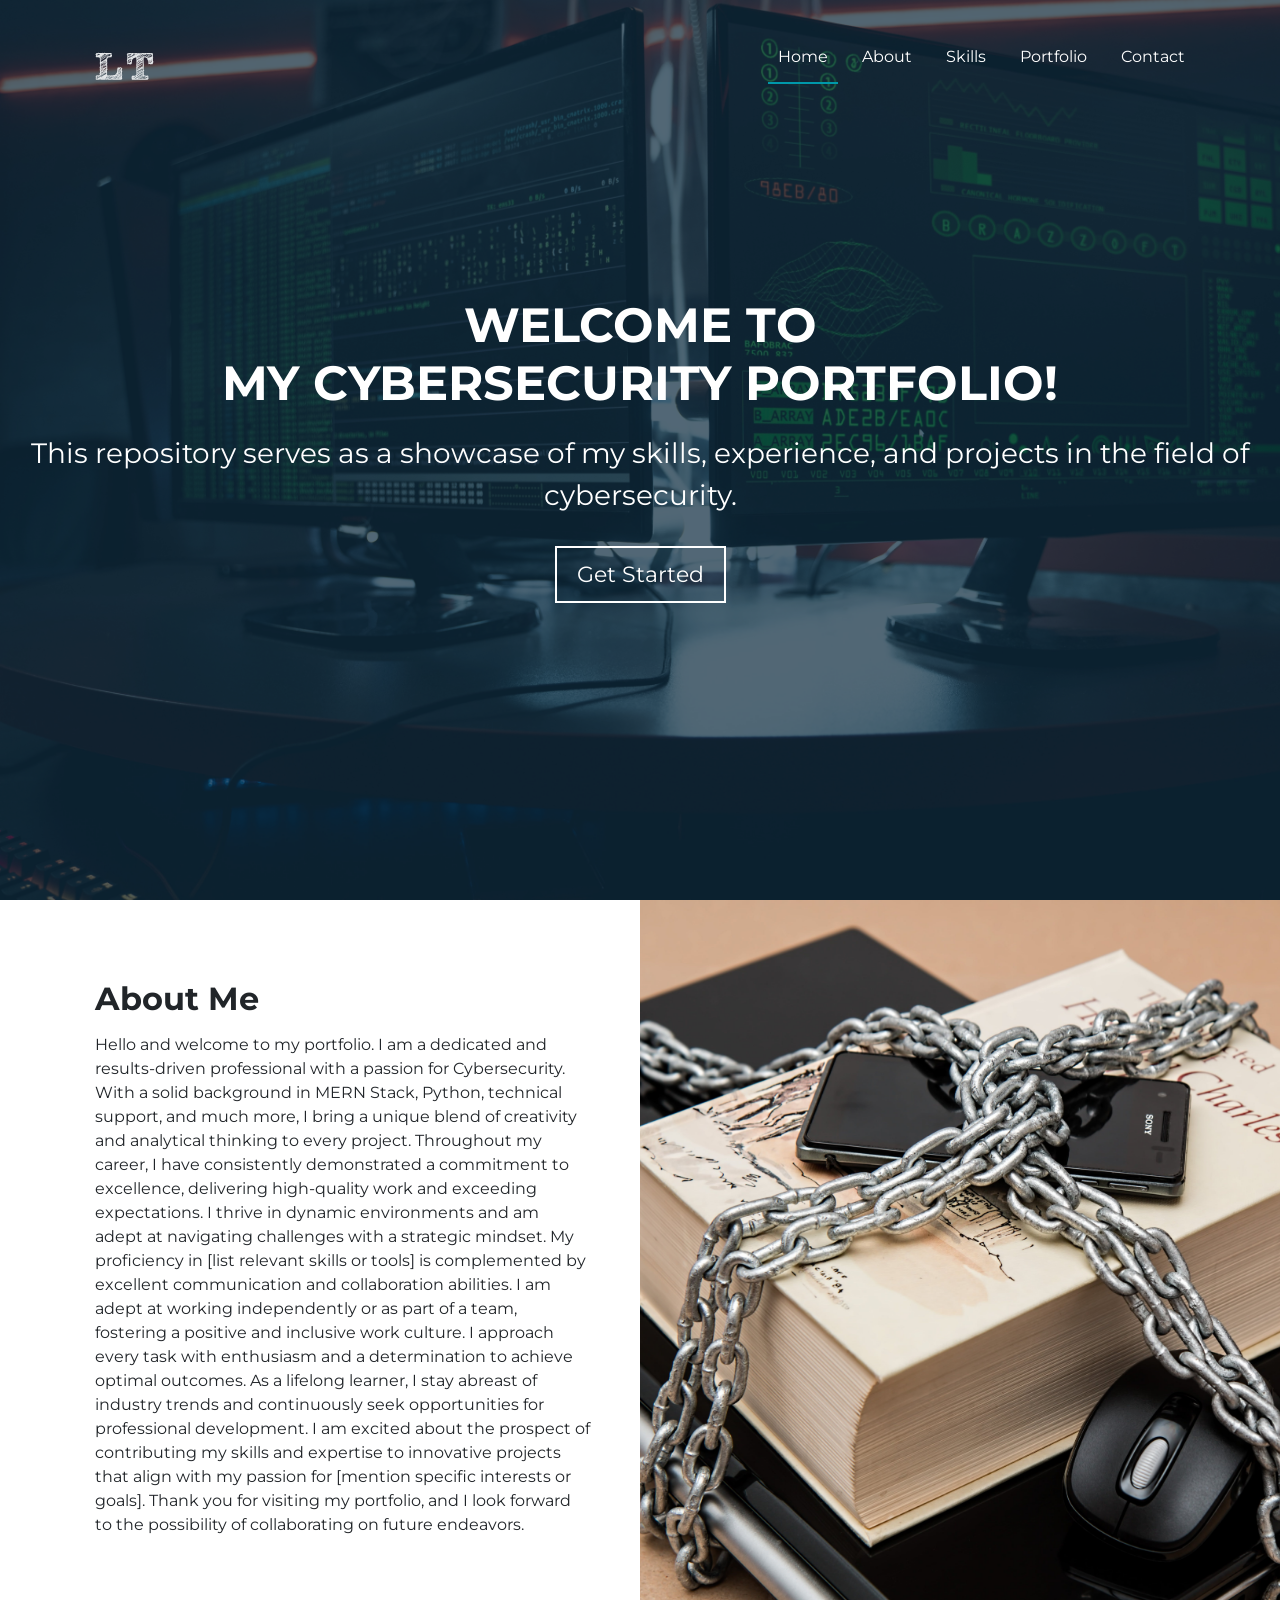
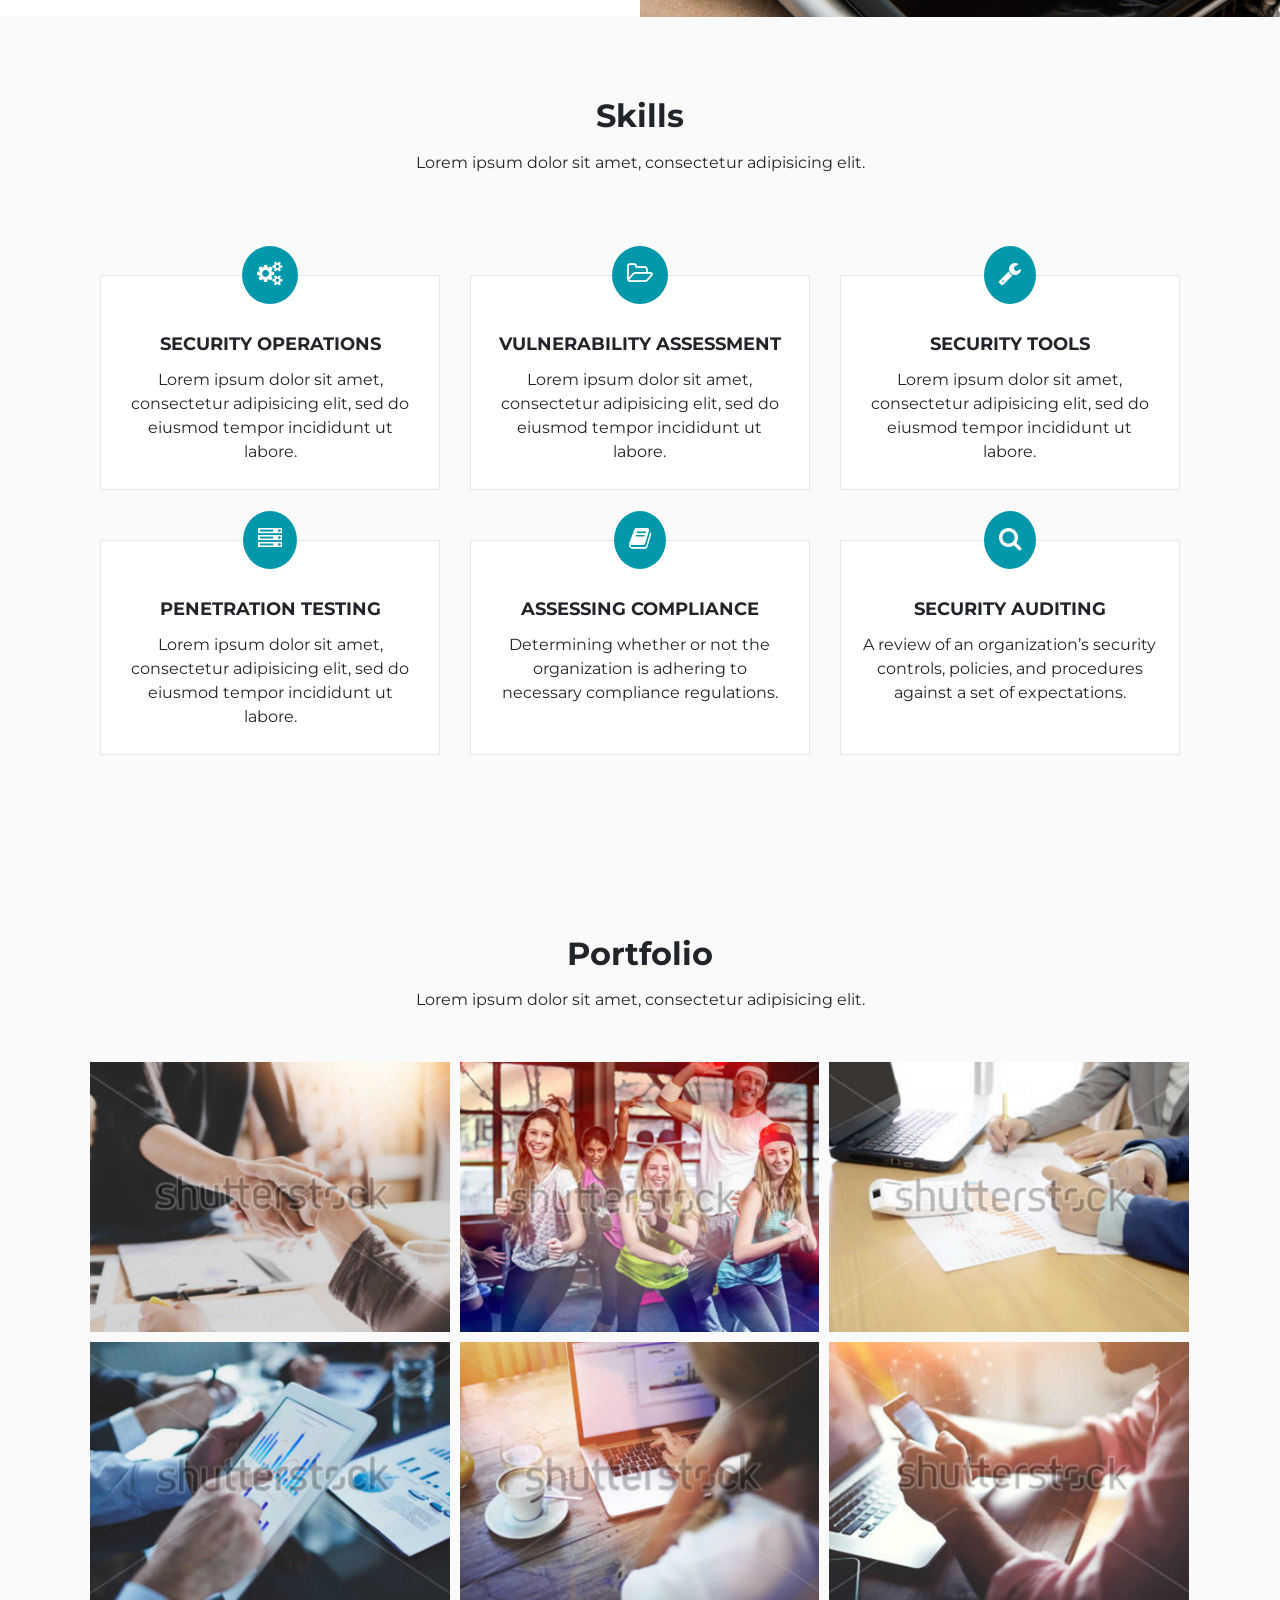
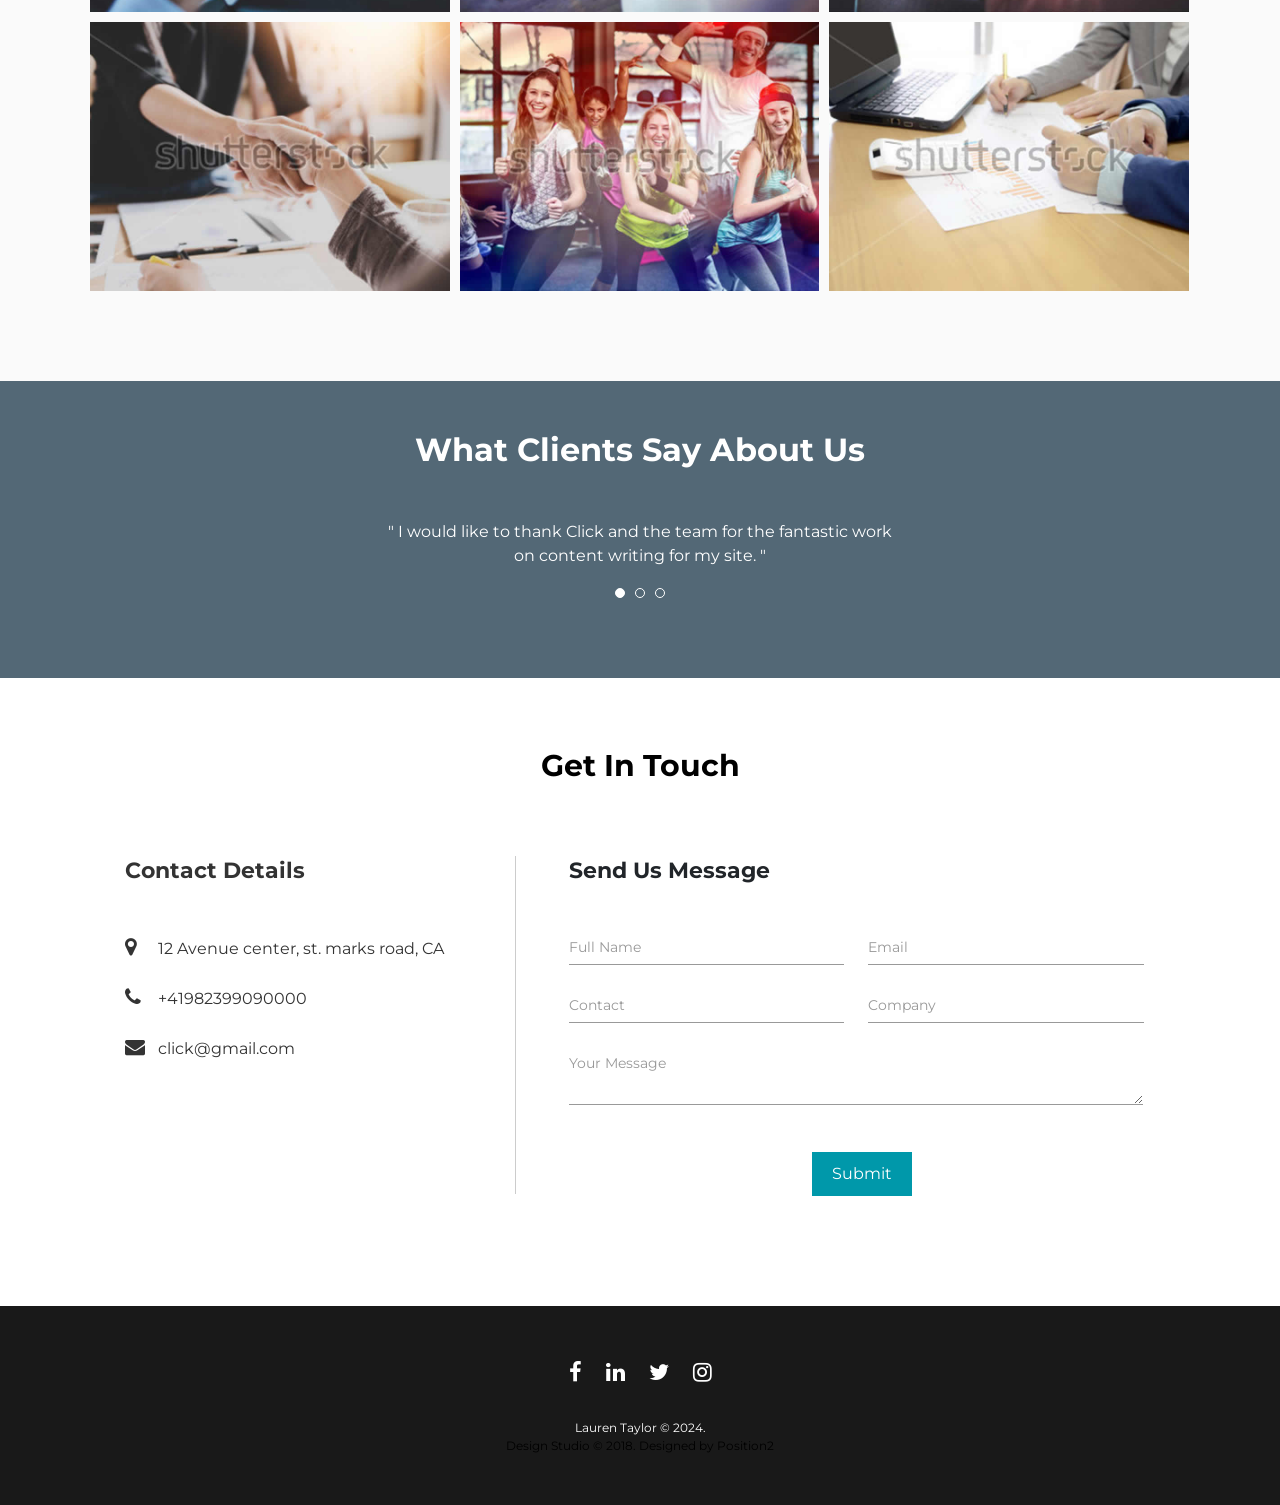
==== commit db44efd2: "submitted about me - not completed as of yet" ====
--- a/index.html
+++ b/index.html
@@ -81,7 +81,15 @@
             <div class="container">
                 <div class="about-wrapper">
                     <h2>About Me</h2>
-                    <p>Lorem ipsum dolor sit amet, consectetur adipisicing elit, sed do eiusmod tempor incididunt ut labore et dolore magna aliqua. Ut enim ad minim veniam, quis nostrud exercitation ullamco laboris nisi ut aliquip ex ea commodo consequat. Duis aute irure dolor in reprehenderit in voluptate velit esse cillum dolore eu fugiat nulla pariatur. Excepteur sint occaecat cupidatat non proident, sunt in culpa qui officia deserunt mollit anim id est laborum.</p>
+                    <p>Hello and welcome to my portfolio. I am a dedicated and results-driven professional with a passion for Cybersecurity. With a solid background in MERN Stack, Python, technical support, and much more, I bring a unique blend of creativity and analytical thinking to every project.
+
+                        Throughout my career, I have consistently demonstrated a commitment to excellence, delivering high-quality work and exceeding expectations. I thrive in dynamic environments and am adept at navigating challenges with a strategic mindset.
+                        
+                        My proficiency in [list relevant skills or tools] is complemented by excellent communication and collaboration abilities. I am adept at working independently or as part of a team, fostering a positive and inclusive work culture. I approach every task with enthusiasm and a determination to achieve optimal outcomes.
+                        
+                        As a lifelong learner, I stay abreast of industry trends and continuously seek opportunities for professional development. I am excited about the prospect of contributing my skills and expertise to innovative projects that align with my passion for [mention specific interests or goals].
+                        
+                        Thank you for visiting my portfolio, and I look forward to the possibility of collaborating on future endeavors.</p>
                 </div>
             </div>
         </section>
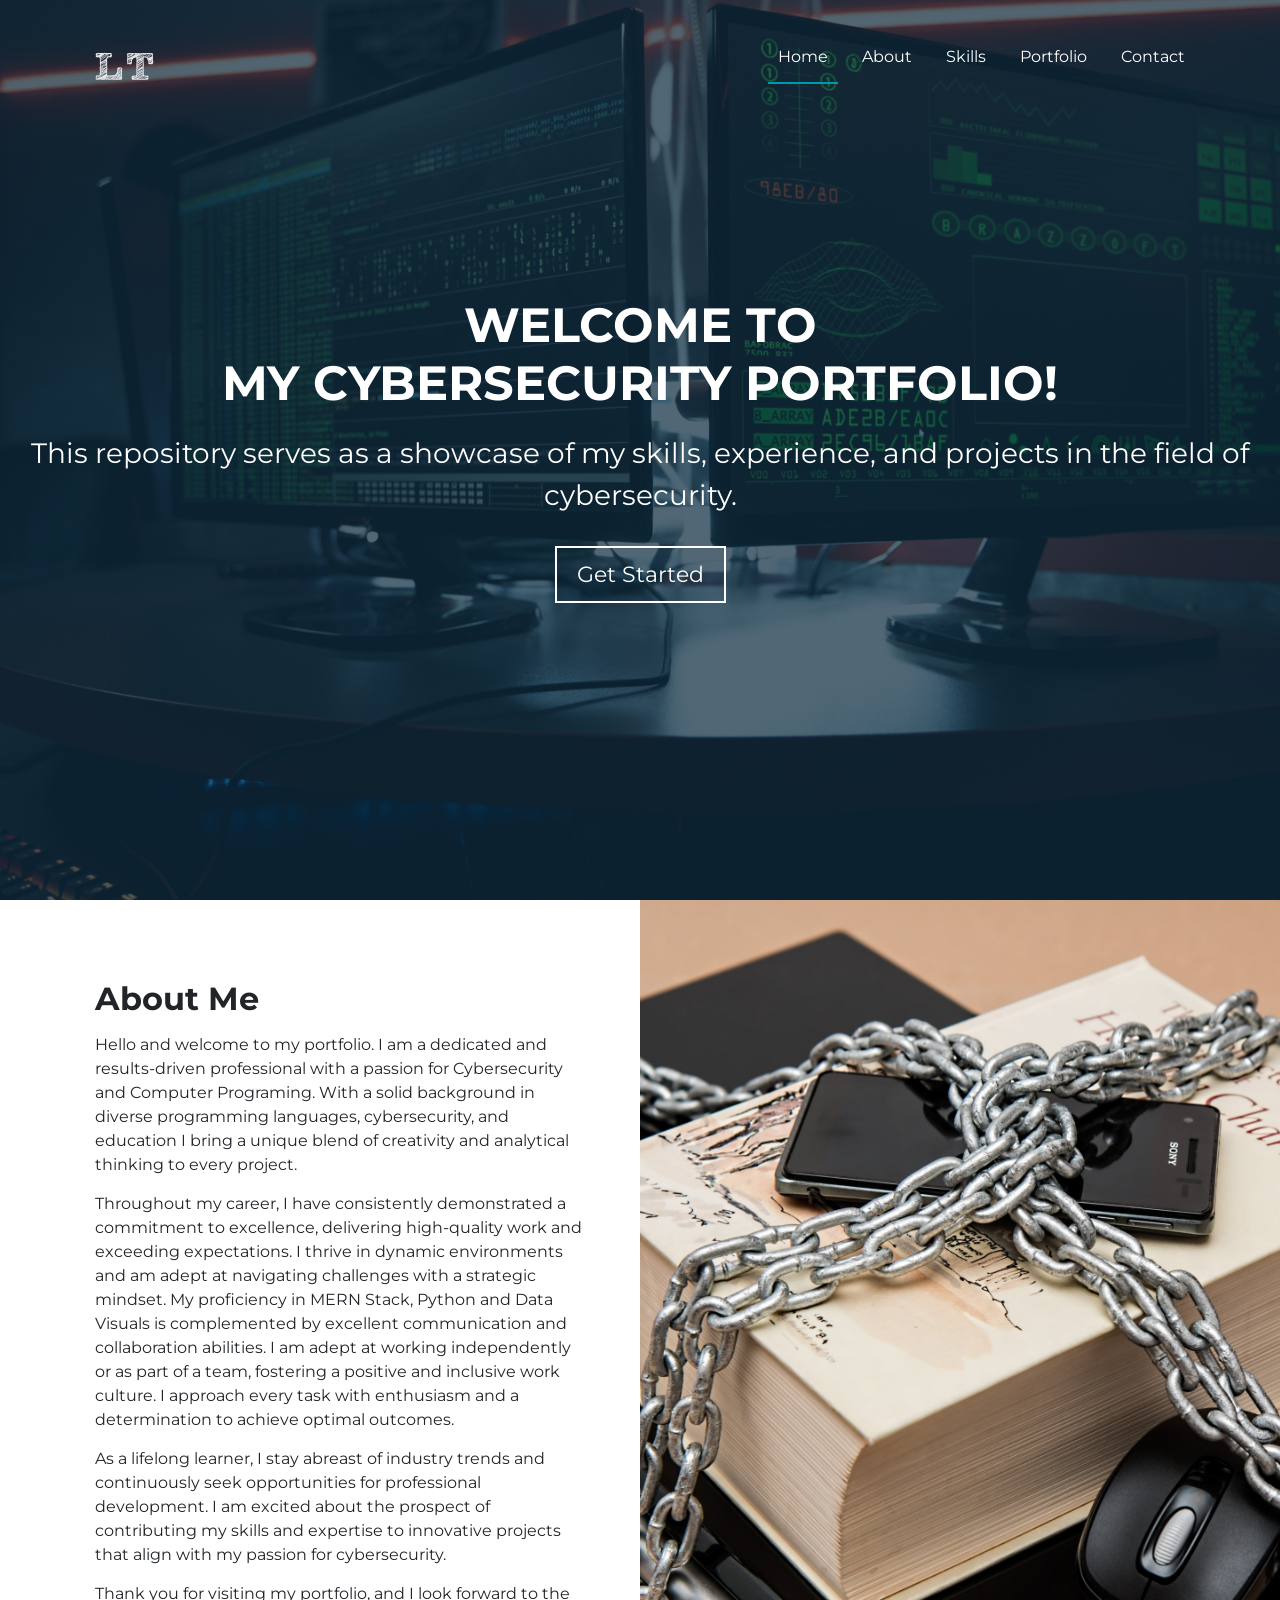
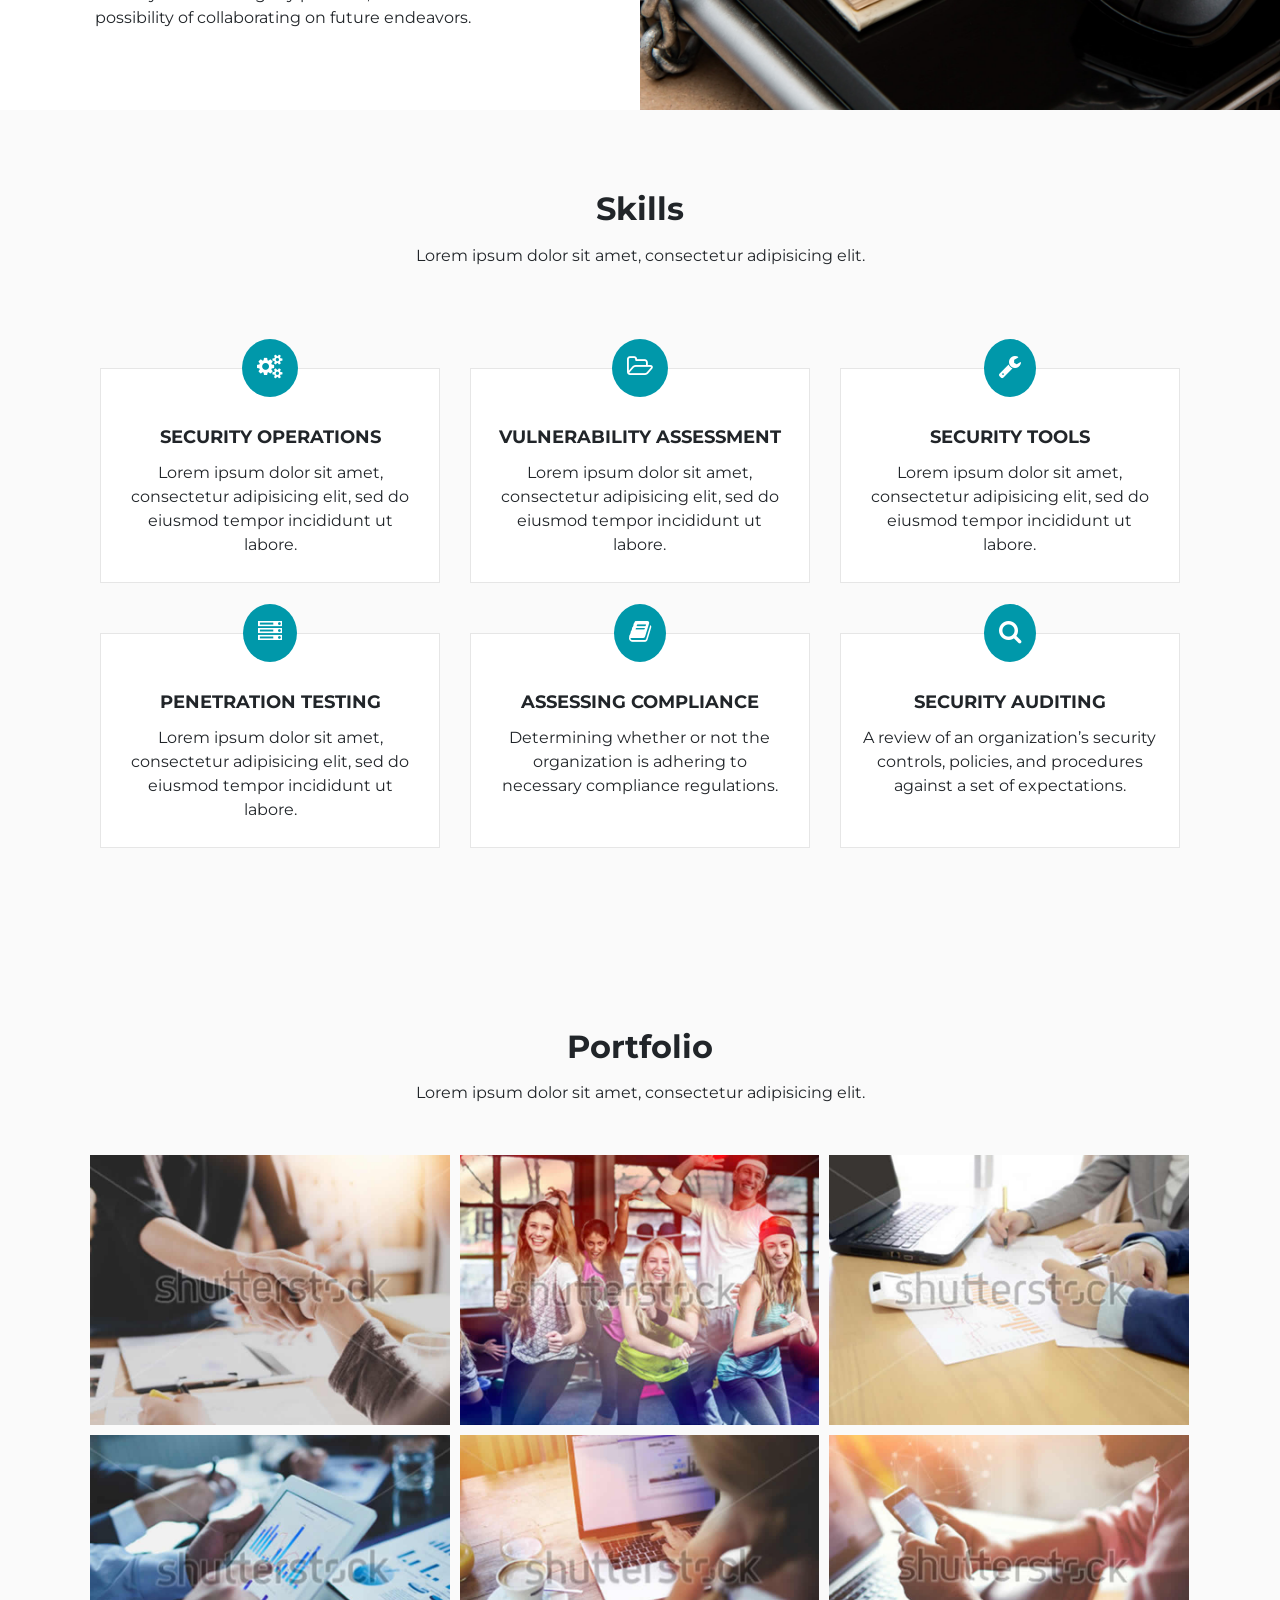
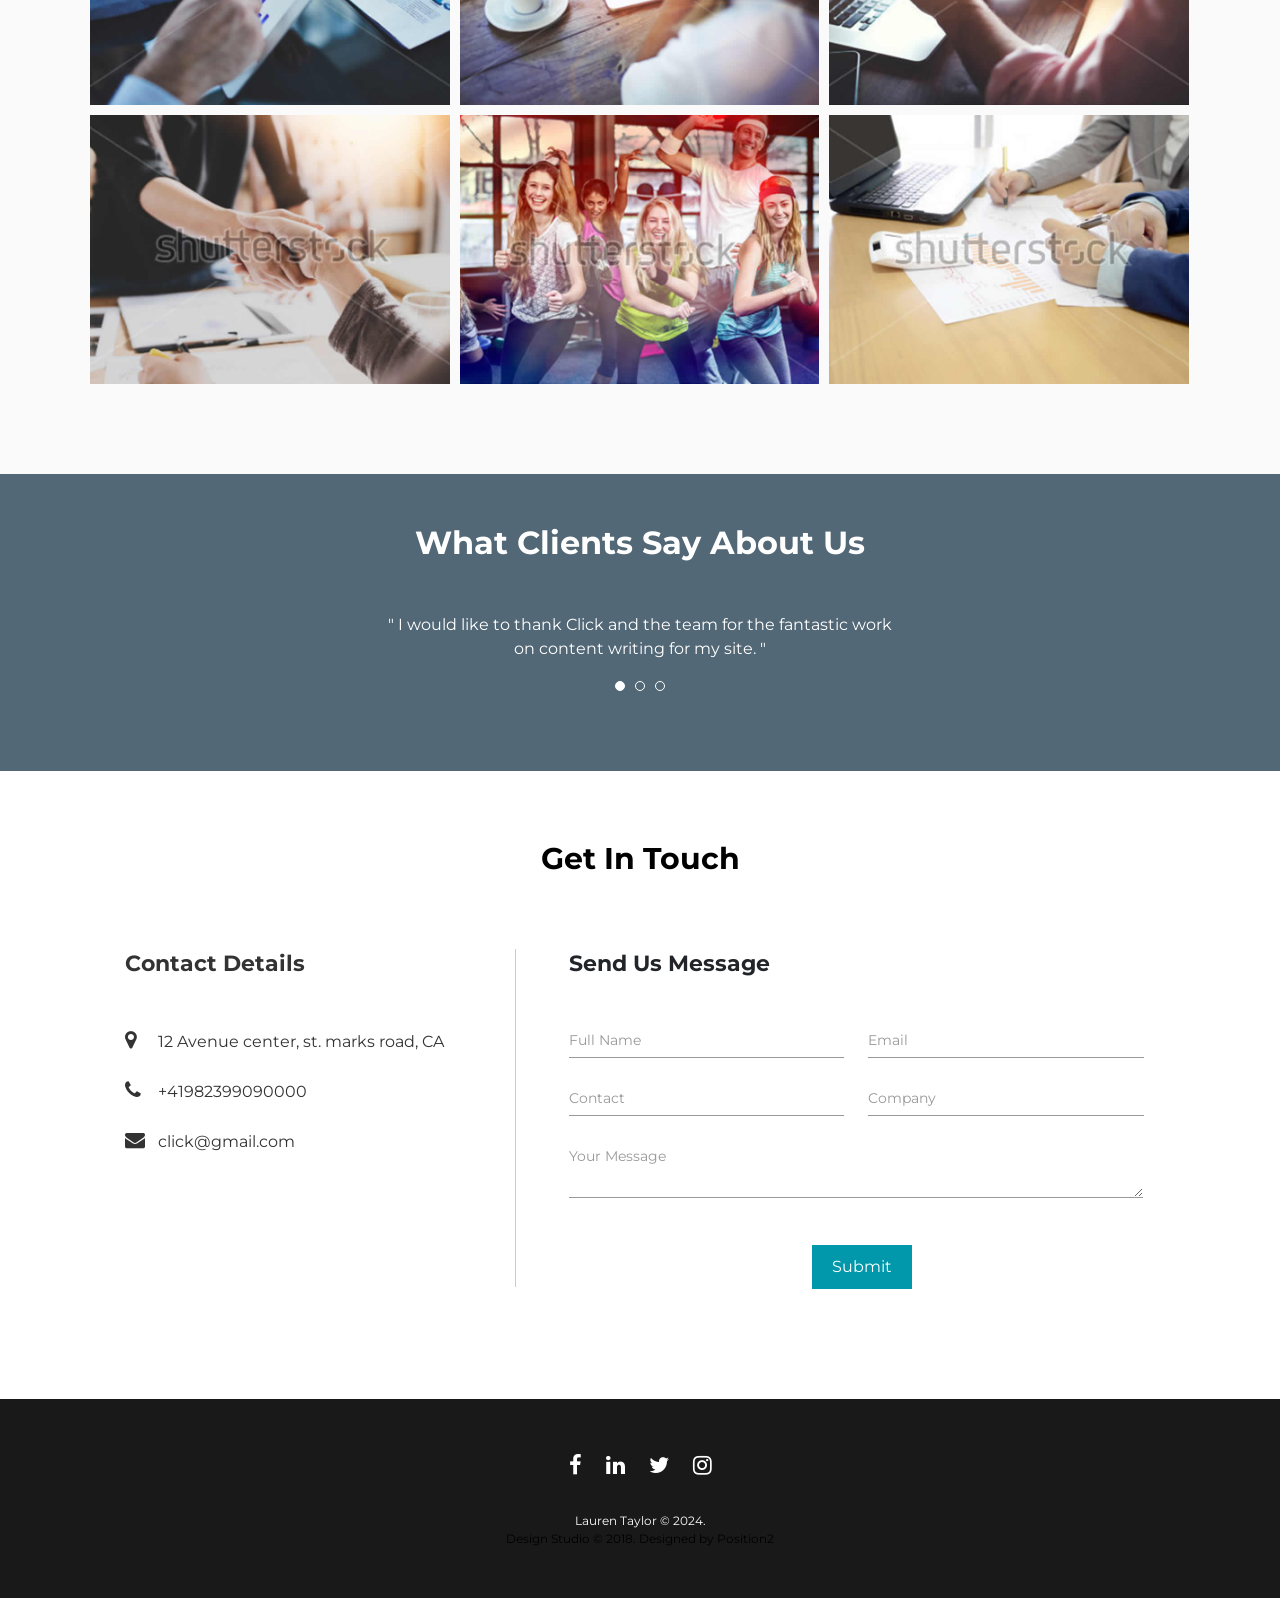
==== commit d5d5024f: "submitted about me - not completed as of yet" ====
--- a/index.html
+++ b/index.html
@@ -81,15 +81,17 @@
             <div class="container">
                 <div class="about-wrapper">
                     <h2>About Me</h2>
-                    <p>Hello and welcome to my portfolio. I am a dedicated and results-driven professional with a passion for Cybersecurity. With a solid background in MERN Stack, Python, technical support, and much more, I bring a unique blend of creativity and analytical thinking to every project.
+                    <p>Hello and welcome to my portfolio. I am a dedicated and results-driven professional with a passion for Cybersecurity and Computer Programing. With a solid background in diverse programming languages, cybersecurity, and education I bring a unique blend of creativity and analytical thinking to every project.
 
-                        Throughout my career, I have consistently demonstrated a commitment to excellence, delivering high-quality work and exceeding expectations. I thrive in dynamic environments and am adept at navigating challenges with a strategic mindset.
+                     </p>  
+                     <p> Throughout my career, I have consistently demonstrated a commitment to excellence, delivering high-quality work and exceeding expectations. I thrive in dynamic environments and am adept at navigating challenges with a strategic mindset.
                         
-                        My proficiency in [list relevant skills or tools] is complemented by excellent communication and collaboration abilities. I am adept at working independently or as part of a team, fostering a positive and inclusive work culture. I approach every task with enthusiasm and a determination to achieve optimal outcomes.
+                        My proficiency in MERN Stack, Python and Data Visuals is complemented by excellent communication and collaboration abilities. I am adept at working independently or as part of a team, fostering a positive and inclusive work culture. I approach every task with enthusiasm and a determination to achieve optimal outcomes.</p>
                         
-                        As a lifelong learner, I stay abreast of industry trends and continuously seek opportunities for professional development. I am excited about the prospect of contributing my skills and expertise to innovative projects that align with my passion for [mention specific interests or goals].
+                       <p>As a lifelong learner, I stay abreast of industry trends and continuously seek opportunities for professional development. I am excited about the prospect of contributing my skills and expertise to innovative projects that align with my passion for cybersecurity.
                         
-                        Thank you for visiting my portfolio, and I look forward to the possibility of collaborating on future endeavors.</p>
+                       </p> 
+                       <p>Thank you for visiting my portfolio, and I look forward to the possibility of collaborating on future endeavors.</p> 
                 </div>
             </div>
         </section>
